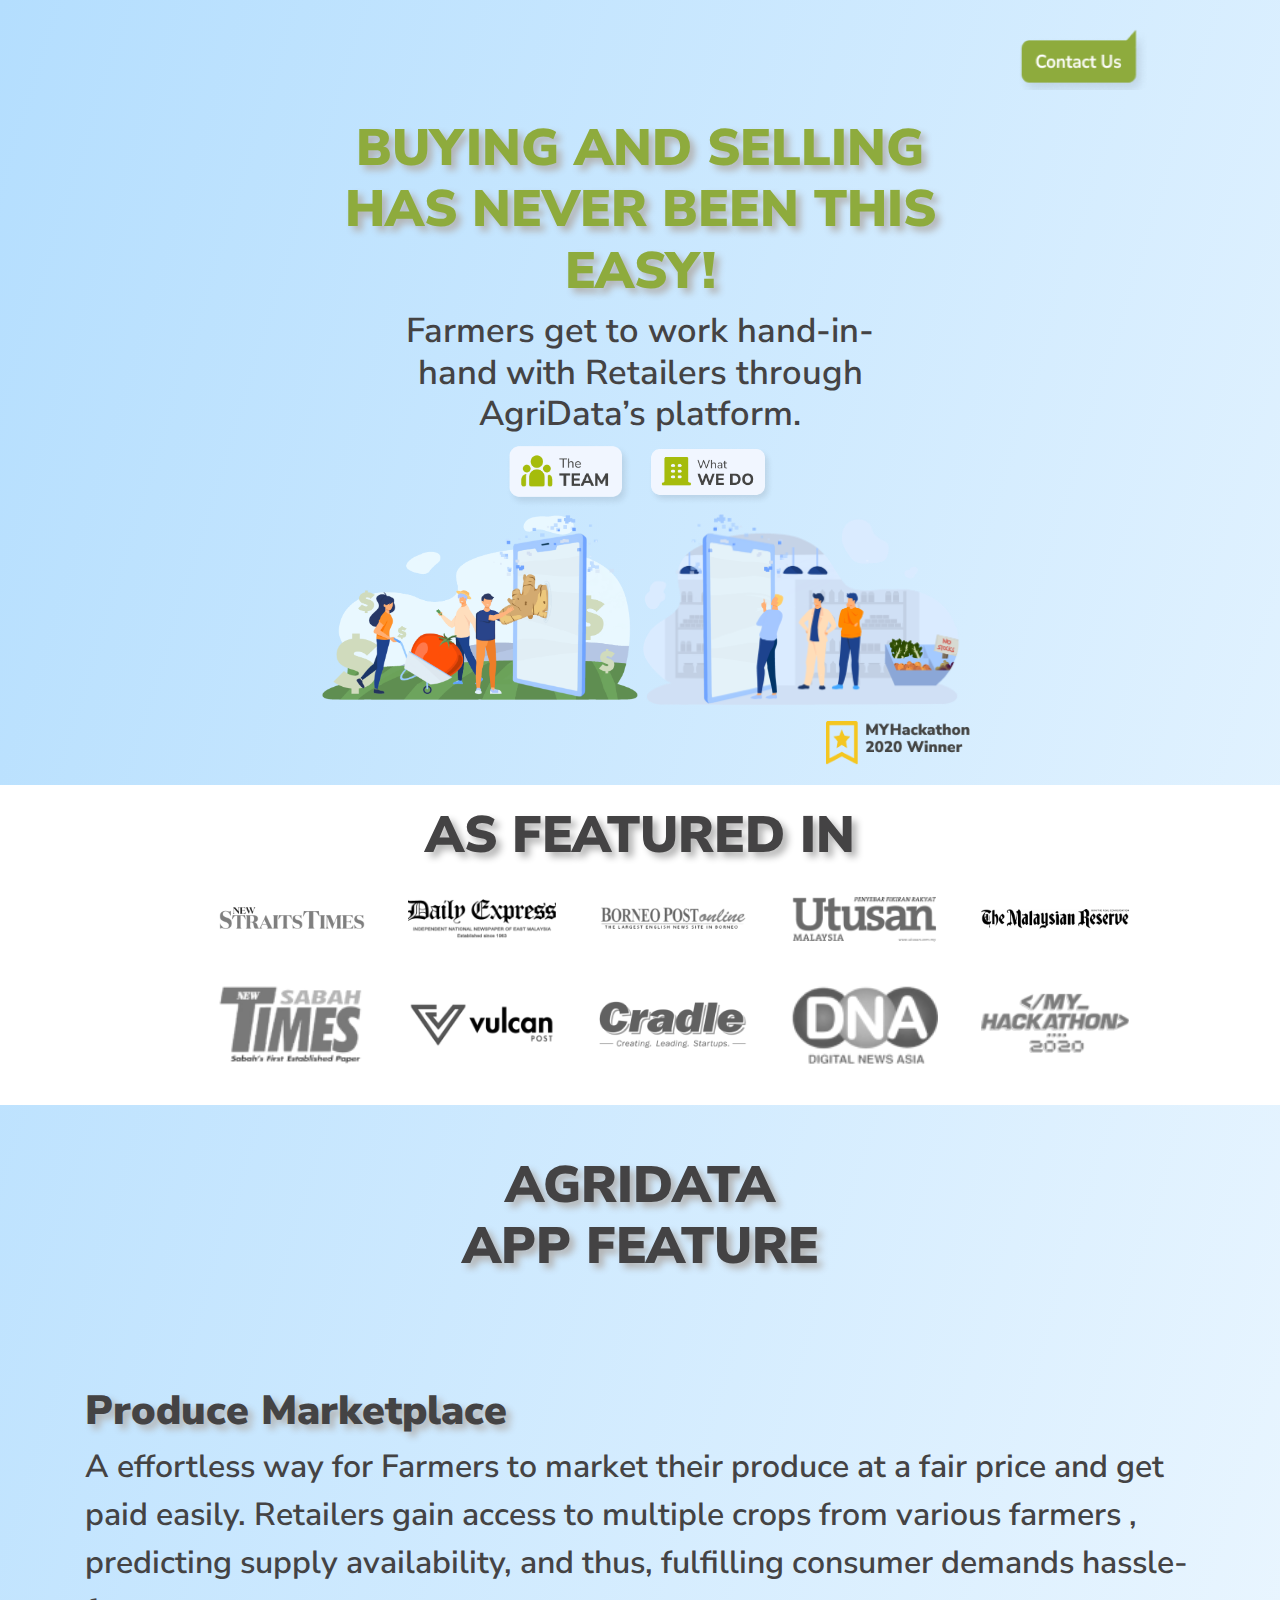
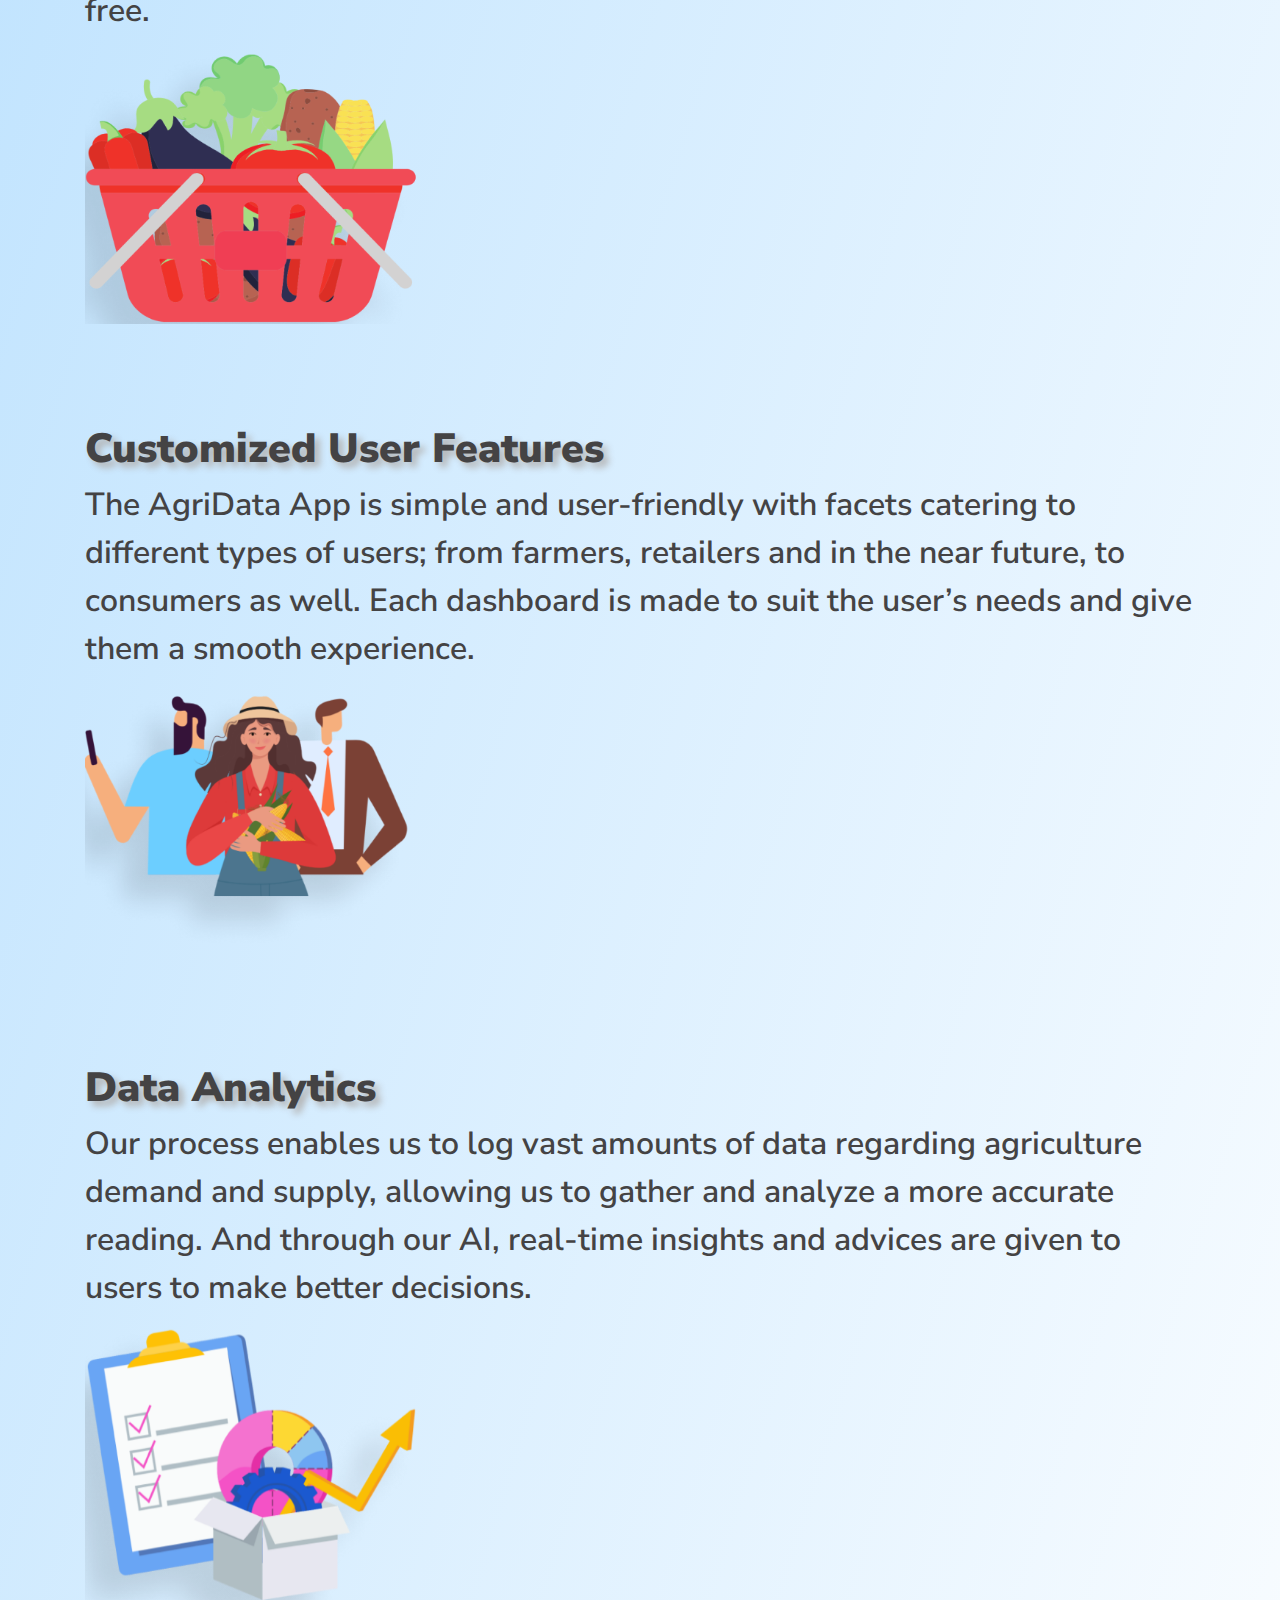
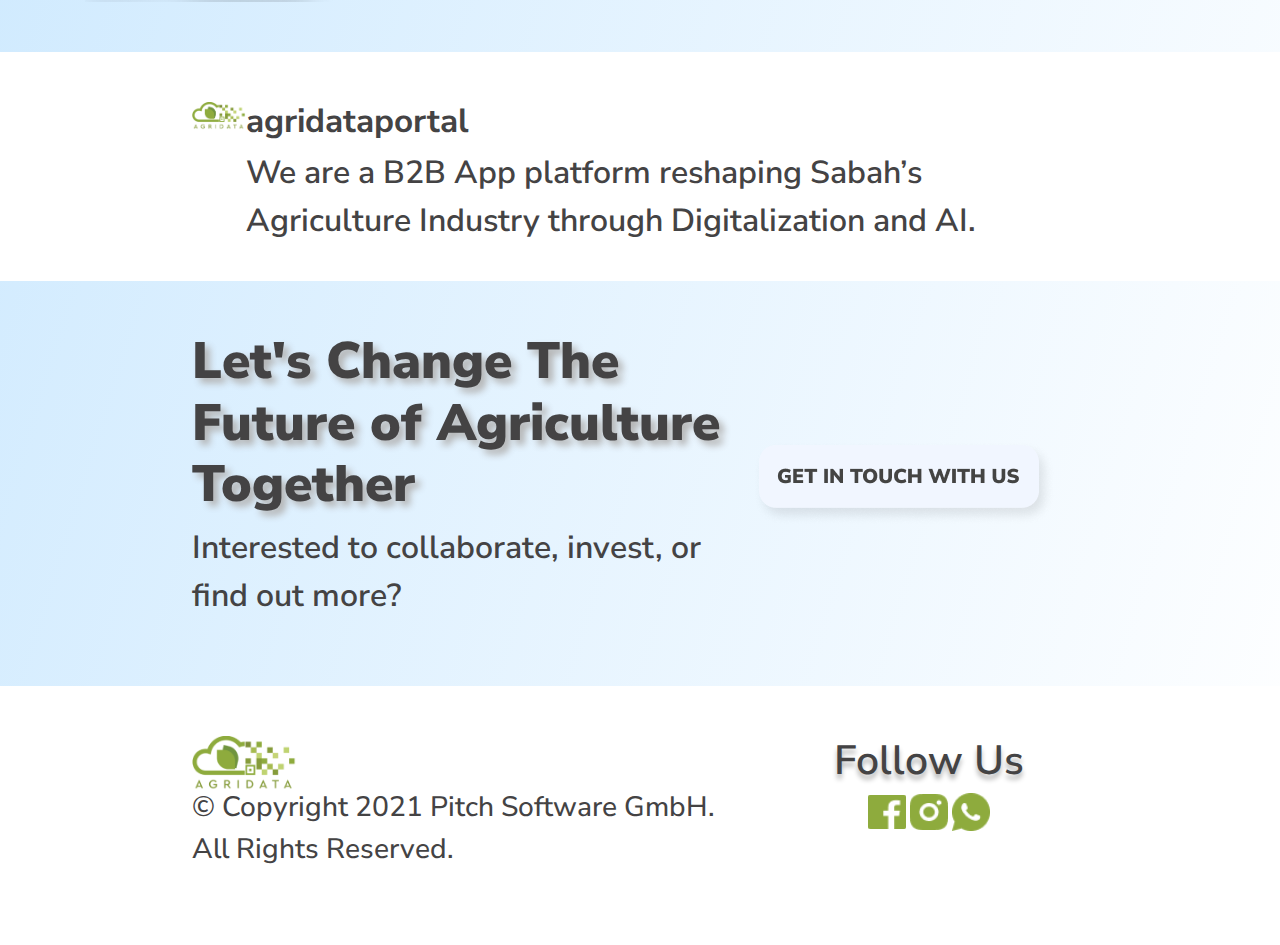
==== index.html @ 9f0a5d8b "IG left" ====
<!DOCTYPE html>
<html lang="en">
  <head>
    <meta charset="UTF-8" />
    <meta http-equiv="X-UA-Compatible" content="IE=edge" />
    <meta name="viewport" content="width=device-width, initial-scale=1.0" />
    <title>AgriData Home Page</title>
    <link rel="preconnect" href="https://fonts.gstatic.com" />
    <link
      href="https://fonts.googleapis.com/css2?family=Nunito+Sans:ital,wght@0,200;0,300;0,400;0,600;0,700;0,800;0,900;1,200;1,300;1,400;1,600;1,700;1,800;1,900&display=swap"
      rel="stylesheet"
    />
    <link
      rel="stylesheet"
      href="https://maxcdn.bootstrapcdn.com/bootstrap/4.0.0/css/bootstrap.min.css"
      integrity="sha384-Gn5384xqQ1aoWXA+058RXPxPg6fy4IWvTNh0E263XmFcJlSAwiGgFAW/dAiS6JXm"
      crossorigin="anonymous"
    />
    <link rel="stylesheet" href="css/index.css" />
  </head>
  <body>
    <div class="header">
      <button
        type="button"
        class="btn btn-info btn-lg"
        data-toggle="modal"
        data-target="#my"
        class="col-2"
      >
        <a href="index.html"
          ><img src="img/header/Agridata Logo 1.png" alt=""
        /></a>
      </button>
      <div class="modal fade" id="my" role="dialog">
        <div class="modal-dialog">
          <!-- Modal content-->
          <div class="modal-content">
            <div class="modal-header">
              <button type="button" class="close" data-dismiss="modal">
                &times;
              </button>
            </div>
            <div
              style="
                background-color: white;
                width: 130%;
                left: -15%;
                border-radius: 20px;
                box-shadow: 2px 2px 4px #b3b3b3;
              "
              class="modal-body"
            >
              <div style="text-align: left">
                <h2 style="color: #8eab3d">HELLO THERE!</h2>
                <p>We care about MAKING AN IMPACT and we care about YOU!</p>
              </div>
              <div style="text-align: left; flex-direction: row; display: flex">
                <div style="width: 50%; padding: 1%">
                  <h3 style="color: #8eab3d">Join for Internship</h3>
                  <p>
                    Send us your CV and we’ll let you know how you can
                    contribute to AgriData making the change
                  </p>
                  <p>people@agridataportal .com</p>
                </div>
                <div style="width: 50%; padding: 1%">
                  <h3 style="color: #8eab3d">Any inquiries?</h3>
                  <p>
                    For any questions, feedbacks or anything you want to tell
                    us, don’t hesitate to contact us here!
                  </p>
                  <div style="width: 20%">
                    <p>contactus@agridataportal .com</p>
                  </div>
                </div>
              </div>
              <div
                style="
                  display: flex;
                  flex-direction: row;
                  justify-content: space-between;
                "
                class="container .imgr"
              >
                <a href=""><img src="img/Group 113.png" alt="" /></a>
                <a href=""><img src="img/Group 111.png" alt="" /></a>
                <a href=""><img src="img/Group 109.png" alt="" /></a>
              </div>
            </div>
            <div class="modal-footer">
              <button
                type="button"
                class="btn btn-default"
                data-dismiss="modal"
              >
                Close
              </button>
            </div>
          </div>
        </div>
      </div>
      <button
        type="button"
        class="btn btn-info btn-lg"
        data-toggle="modal"
        data-target="#my"
        class="col-2"
      >
        <img src="img/Header/Group 10.png" alt="" />
      </button>
    </div>
    <h1 style="width: 50%; margin-left: 25%">
      BUYING AND SELLING HAS NEVER BEEN THIS EASY!
    </h1>
    <h3 style="width: 40%; margin-left: 30%">
      Farmers get to work hand-in-hand with Retailers through AgriData’s
      platform.
    </h3>
    <div class="tewo-buttons">
      <a href="team.html"><img src="img/Home/Group 8.png" alt="" /></a>
      <a href="work.html"><img src="img/Home/What we do.png" alt="" /></a>
    </div>
    <div class="tewo-images">
      <img src="img/Home/IMG_0173 1.png" alt="" />
      <img src="img/Home/IMG_0175 1.png" alt="" />
    </div>
    <img
      style="margin: 1% 20% 0 0; z-index: 1"
      class="col-2 align-self-end"
      src="img/Home/Group 3.png"
      alt=""
    />
    <div class="asfeatured">
      <h1>AS FEATURED IN</h1>
      <div class="container">
        <div class="row col-12 img" style="display: block">
          <img src="img/As Featured (news)/5 3.png" alt="" />
          <img
            src="img/As Featured (news)/daily-express-new_transparent 1.png"
            alt=""
          />
          <img src="img/As Featured (news)/4 4.png" alt="" />
          <img src="img/As Featured (news)/7 2.png" alt="" />
          <img src="img/As Featured (news)/tmr_transparent 2.png" alt="" />
          <img src="img/As Featured (news)/3 5.png" alt="" />
          <img src="img/As Featured (news)/6 2.png" alt="" />
          <img src="img/As Featured (news)/1 3.png" alt="" />
          <img src="img/As Featured (news)/2 5.png" alt="" />
          <img
            src="img/As Featured (news)/MyHackathon_transparent 1.png"
            alt=""
          />
        </div>
      </div>
    </div>
    <h1 class="appfeat">AGRIDATA APP FEATURE</h1>
    <div class="smallunderline"></div>
    <div class="container produce">
      <div class="marketplace margin">
        <h2>Produce Marketplace</h2>
        <p>
          A effortless way for Farmers to market their produce at a fair price
          and get paid easily. Retailers gain access to multiple crops from
          various farmers , predicting supply availability, and thus, fulfilling
          consumer demands hassle-free.
        </p>
      </div>
      <img src="img/App Feature/Basket image.png" alt="" />
    </div>
    <div class="container produces toppad">
      <div class="marketplace margin">
        <h2>Customized User Features</h2>
        <p>
          The AgriData App is simple and user-friendly with facets catering to
          different types of users; from farmers, retailers and in the near
          future, to consumers as well. Each dashboard is made to suit the
          user’s needs and give them a smooth experience.
        </p>
      </div>
      <img style="" src="img/App Feature/2 2.png" alt="" />
    </div>
    <div class="container produce toppad">
      <div class="marketplace margin">
        <h2>Data Analytics</h2>
        <p>
          Our process enables us to log vast amounts of data regarding
          agriculture demand and supply, allowing us to gather and analyze a
          more accurate reading. And through our AI, real-time insights and
          advices are given to users to make better decisions.
        </p>
      </div>
      <img style="" src="img/App Feature/3 2.png" alt="" />
    </div>
    <div class="insta">
      <div class="instahead">
        <img src="img/Header/Agridata Logo 1.png" alt="" />
        <div>
          <h4><strong>agridataportal</strong></h4>
          <p>
            We are a B2B App platform reshaping Sabah’s Agriculture Industry
            through Digitalization and AI.
          </p>
        </div>
      </div>
      <!-- INSTA EMBED TINGZZZZ -->
      <!-- INSTA EMBED TINGZZZZ -->
      <!-- INSTA EMBED TINGZZZZ -->
      <!-- INSTA EMBED TINGZZZZ -->
      <!-- INSTA EMBED TINGZZZZ -->
      <!-- INSTA EMBED TINGZZZZ -->
      <!-- INSTA EMBED TINGZZZZ -->
      <!-- INSTA EMBED TINGZZZZ -->
      <!-- INSTA EMBED TINGZZZZ -->
      <!-- INSTA EMBED TINGZZZZ -->
      <!-- INSTA EMBED TINGZZZZ -->
    </div>
    <div class="changefuture">
      <div style="width: 50%">
        <h1>Let's Change The Future of Agriculture Together</h1>
        <p>Interested to collaborate, invest, or find out more?</p>
      </div>
      <button  type="button"
      class="btn btn-info btn-lg"
      data-toggle="modal"
      data-target="#my"
      class="col-2"><img class="img" src="img/Home/Group 14.png" alt="" />
    </div></button>
    <div class="footer">
      <div style="text-align: left">
        <img src="img/Header/Agridata Logo 1.png" alt="" />
        <h6>© Copyright 2021 Pitch Software GmbH.</h6>
        <h6>All Rights Reserved.</h6>
      </div>
      <div>
        <h5>Follow Us</h5>
        <img src="img/footer/facebook_vector.png" alt="" />

        <img src="img/footer/instagram_vector.png" alt="" />

        <img src="img/footer/whatsapp_vector.png" alt="" />
      </div>
    </div>
    <script
      src="https://code.jquery.com/jquery-3.2.1.slim.min.js"
      integrity="sha384-KJ3o2DKtIkvYIK3UENzmM7KCkRr/rE9/Qpg6aAZGJwFDMVNA/GpGFF93hXpG5KkN"
      crossorigin="anonymous"
    ></script>
    <script
      src="https://cdnjs.cloudflare.com/ajax/libs/popper.js/1.12.9/umd/popper.min.js"
      integrity="sha384-ApNbgh9B+Y1QKtv3Rn7W3mgPxhU9K/ScQsAP7hUibX39j7fakFPskvXusvfa0b4Q"
      crossorigin="anonymous"
    ></script>
    <script
      src="https://maxcdn.bootstrapcdn.com/bootstrap/4.0.0/js/bootstrap.min.js"
      integrity="sha384-JZR6Spejh4U02d8jOt6vLEHfe/JQGiRRSQQxSfFWpi1MquVdAyjUar5+76PVCmYl"
      crossorigin="anonymous"
    ></script>
  </body>
</html>
---- css/index.css ----
body {
  font-family: "Nunito Sans";
  color: #444344;
  background-image: linear-gradient(to bottom right, #b4defe, white);
  display: flex;
  text-align: center;
  flex-direction: column;
}
.header {
  justify-content: space-between;
  display: flex;
  padding-left: 10%;
  padding-right: 10%;
  margin-top: 20px;
  margin-bottom: 20px;
}
.header button {
  border: transparent;
  background: transparent;
}
.header img {
  height: auto;
}
h1 {
  font-size: 2.8vw;
  font-weight: 900;
  color: #8eab3d;
  text-shadow: 5px 5px 7px #b3b3b3;
}
h2 {
  font-weight: 900;
  text-shadow: 5px 5px 7px #b3b3b3;
  font-size: 2vw;
}
h3 {
  font-size: 1.5vw;
  font-weight: 600;
  color: #444344;
}
h4 {
  font-size: 1.4vw;
}
h5 {
  font-size: 2vw;
  font-weight: 600;
}
h6 {
  font-size: 1vw;
}
p {
  font-size: 1.3vw;
  font-weight: 600;
}
a {
  font-size: 25px;
  font-weight: 800;

  text-decoration: underline;
  text-underline-offset: 5px;
  color: #444344;
  padding-left: 5px;
  padding-right: 5px;
  text-shadow: 2px 2px 2px #b3b3b3;
}
a:hover {
  color: #444344;
}
@media (max-width: 1800px) {
  .header .btn {
    width: 15%;
  }
}
@media (max-width: 1800px) {
  .header .tewohead {
    transform: translateY(25%);
  }
}
@media (max-width: 1800px) {
  h1 {
    font-size: 4vw;
  }
  h2 {
    font-size: 3.2vw;
  }
  h3 {
    font-size: 2.7vw;
  }
  h4 {
    font-size: 2.6vw;
  }
  h5 {
    font-size: 3.2vw;
  }
  h6 {
    font-size: 2.2vw;
  }
  p {
    font-size: 2.5vw;
  }
}
@media (max-width: 998px) {
  .header {
    padding-right: 15%;
  }
  .header img {
    width: 150%;
  }
}
@media (max-width: 780px) {
  .header {
    padding-right: 20%;
  }
  .header img {
    width: 150%;
  }
}
@media (max-width: 600px) {
  .header {
    padding-right: 15%;
  }
  .header img {
    width: 170%;
  }
}
@media (max-width: 500px) {
  .header {
    padding-right: 15%;
  }
  .header img {
    width: 230%;
  }
}
@media (max-width: 400px) {
  .header {
    padding-right: 15%;
  }
  .header img {
    width: 270%;
  }
}
.tewo-buttons img {
  width: 10%;
}
@media (max-width: 900px) {
  .tewo-buttons img {
    width: 15%;
  }
}
@media (max-width: 600px) {
  .tewo-buttons img {
    width: 18%;
  }
}

@media (max-width: 400px) {
  .tewo-buttons img {
    width: 20%;
  }
}
.tewo-images img {
  width: 25%;
  height: auto;
}
.asfeatured {
  background: white;
  margin-top: 20px;
  padding-top: 20px;
  padding-bottom: 20px;
}
.asfeatured h1 {
  color: #444344;
}
.asfeatured .img {
  width: 100%;
  padding-left: 10%;
}
.asfeatured .img img {
  margin: 2%;
  width: 15%;
}
.appfeat {
  color: #444344;
  padding-top: 50px;
  margin-left: 35%;
  width: 30%;
}
.produce {
  display: flex;
  padding-top: 20px;
}
.produces {
  display: flex;
  flex-direction: row-reverse;
  padding-top: 20px;
}
.produces img {
  width: 30%;
}
.toppad img {
  margin-top: 60px;
}
.marketplace {
  display: flex;
  flex-direction: column;
  text-align: left;
  width: 70%;
}
.produce img {
  width: 30%;
}
@media (max-width: 1800px) {
  .marketplace {
    display: flex;
    flex-direction: column;
    text-align: left;
    width: 100%;
  }
  .produce {
    display: flex;
    flex-direction: column;
  }
  .produces {
    display: flex;
    flex-direction: column;
    padding-top: 20px;
  }
  .produces img {
    width: 30%;
  }
  .produce img {
    width: 30%;
  }
  .toppad img {
    margin-top: 0px;
  }
}
.margin {
  padding-top: 80px;
}
@media (max-width: 600px) {
  .margin {
    padding-top: 40px;
  }
}
.instahead {
  margin-top: 50px;
  padding-top: 50px;
  padding-bottom: 20px;
  padding-left: 15%;
  background: white;
  text-align: left;
  display: flex;
}
.instahead p {
  width: 75%;
}
.instahead img {
  width: 5%;
  height: 4%;
}
.changefuture {
  display: flex;
  text-align: left;
  align-items: center;
  padding-left: 15%;
  padding-top: 50px;
}

.changefuture h1 {
  color: #444344;
}
.changefuture img {
  width: 30%;
  height: 20%;
}
.footer {
  margin-top: 50px;
  padding-top: 50px;
  padding-bottom: 70px;
  background: white;
  display: flex;
  justify-content: space-between;
  padding-left: 15%;
  padding-right: 20%;
}
.footer h5 {
  color: #444344;
  text-shadow: 0px 5px 5px #b3b3b3;
}
.footer img {
  width: 20%;
}
.modal-content {
  background: #b4defe;
  width: 150%;
  left: -25%;
}
@media (max-width: 800px) {
  .modal-content {
    width: 100%;

    left: 4%;
  }
  .modal-content img {
    width: 70%;
  }
}
@media (max-width: 600px) {
  .carousel-cell {
    width: 40%;
  }
  .carousel-cell img {
    width: 100%;
  }
  .modal-content {
    width: 80%;

    left: 10%;
  }
  .modal-content img {
    width: 50%;
  }
}
.changefuture button {
  background-color: transparent;
  border: transparent;
}
.changefuture img {
  width: 100%;
}
@media (max-width: 800px) {
  .changefuture img {
    width: 60%;
  }
}
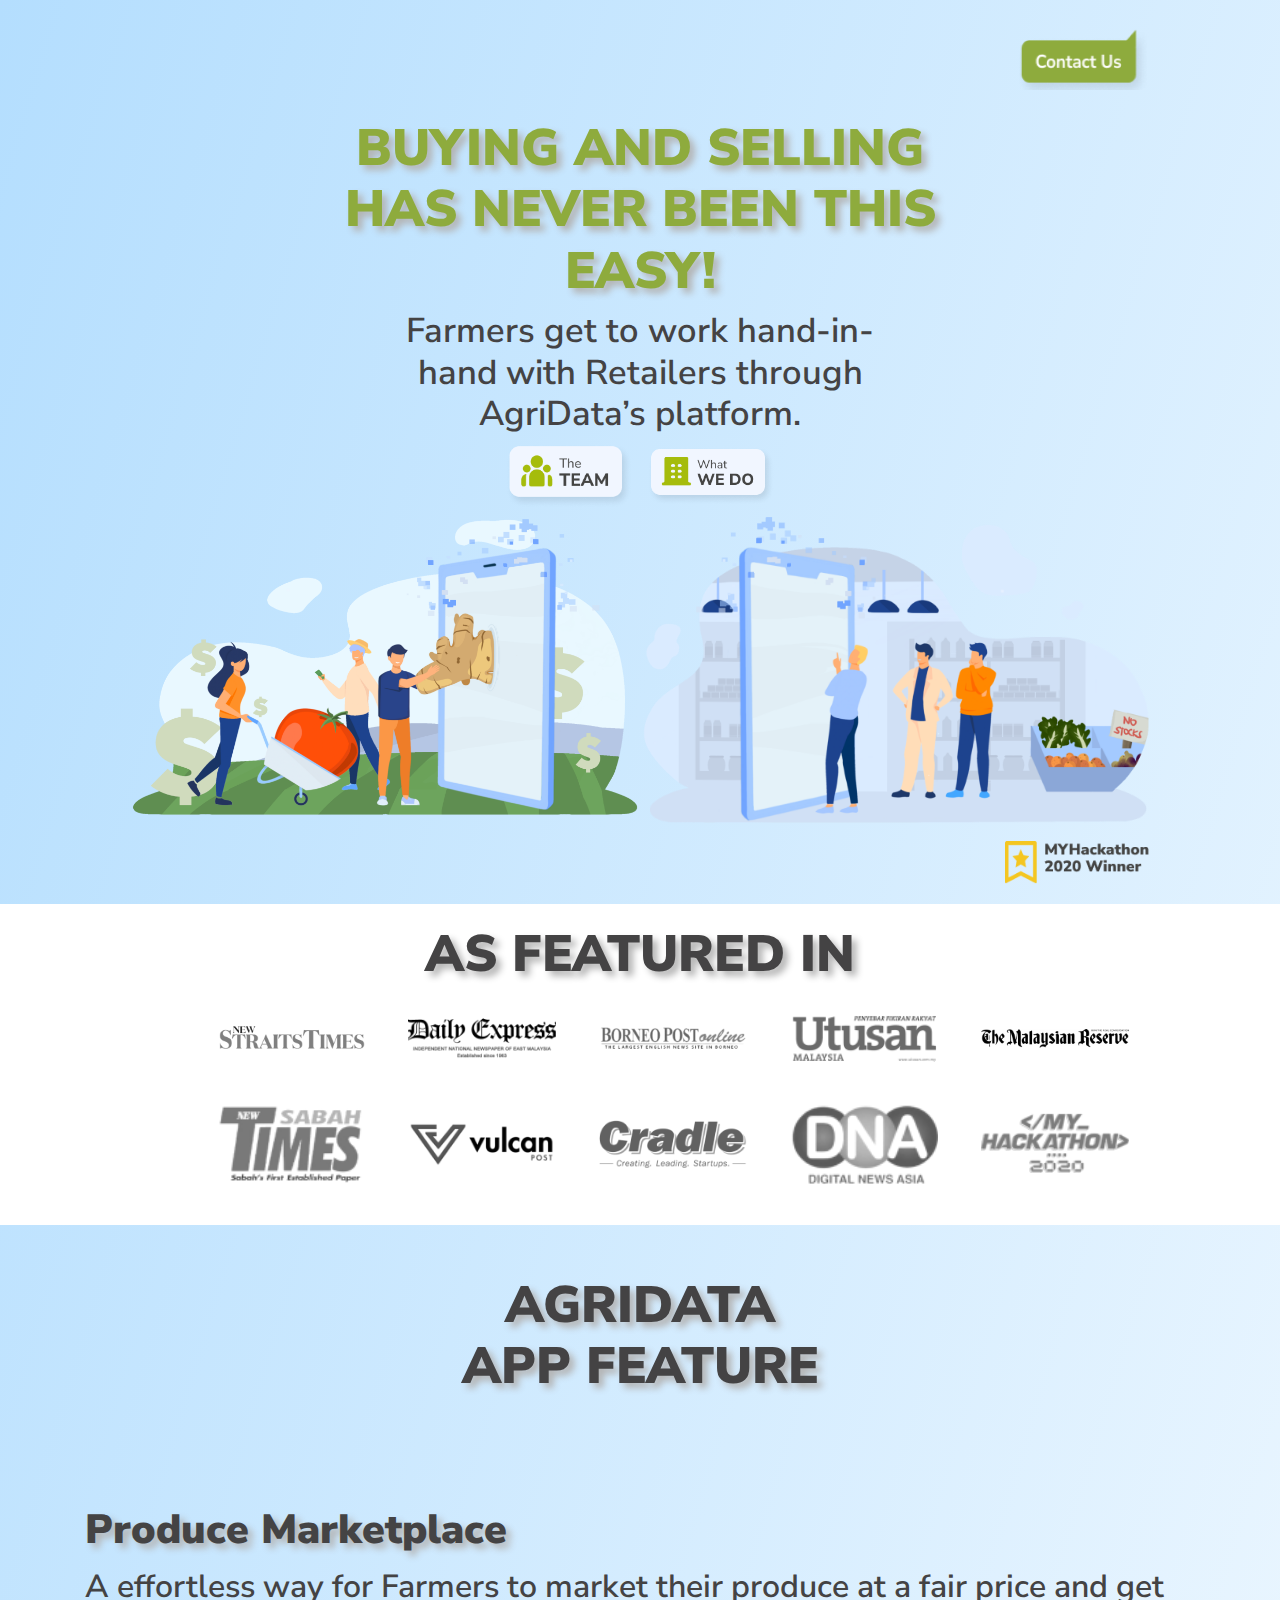
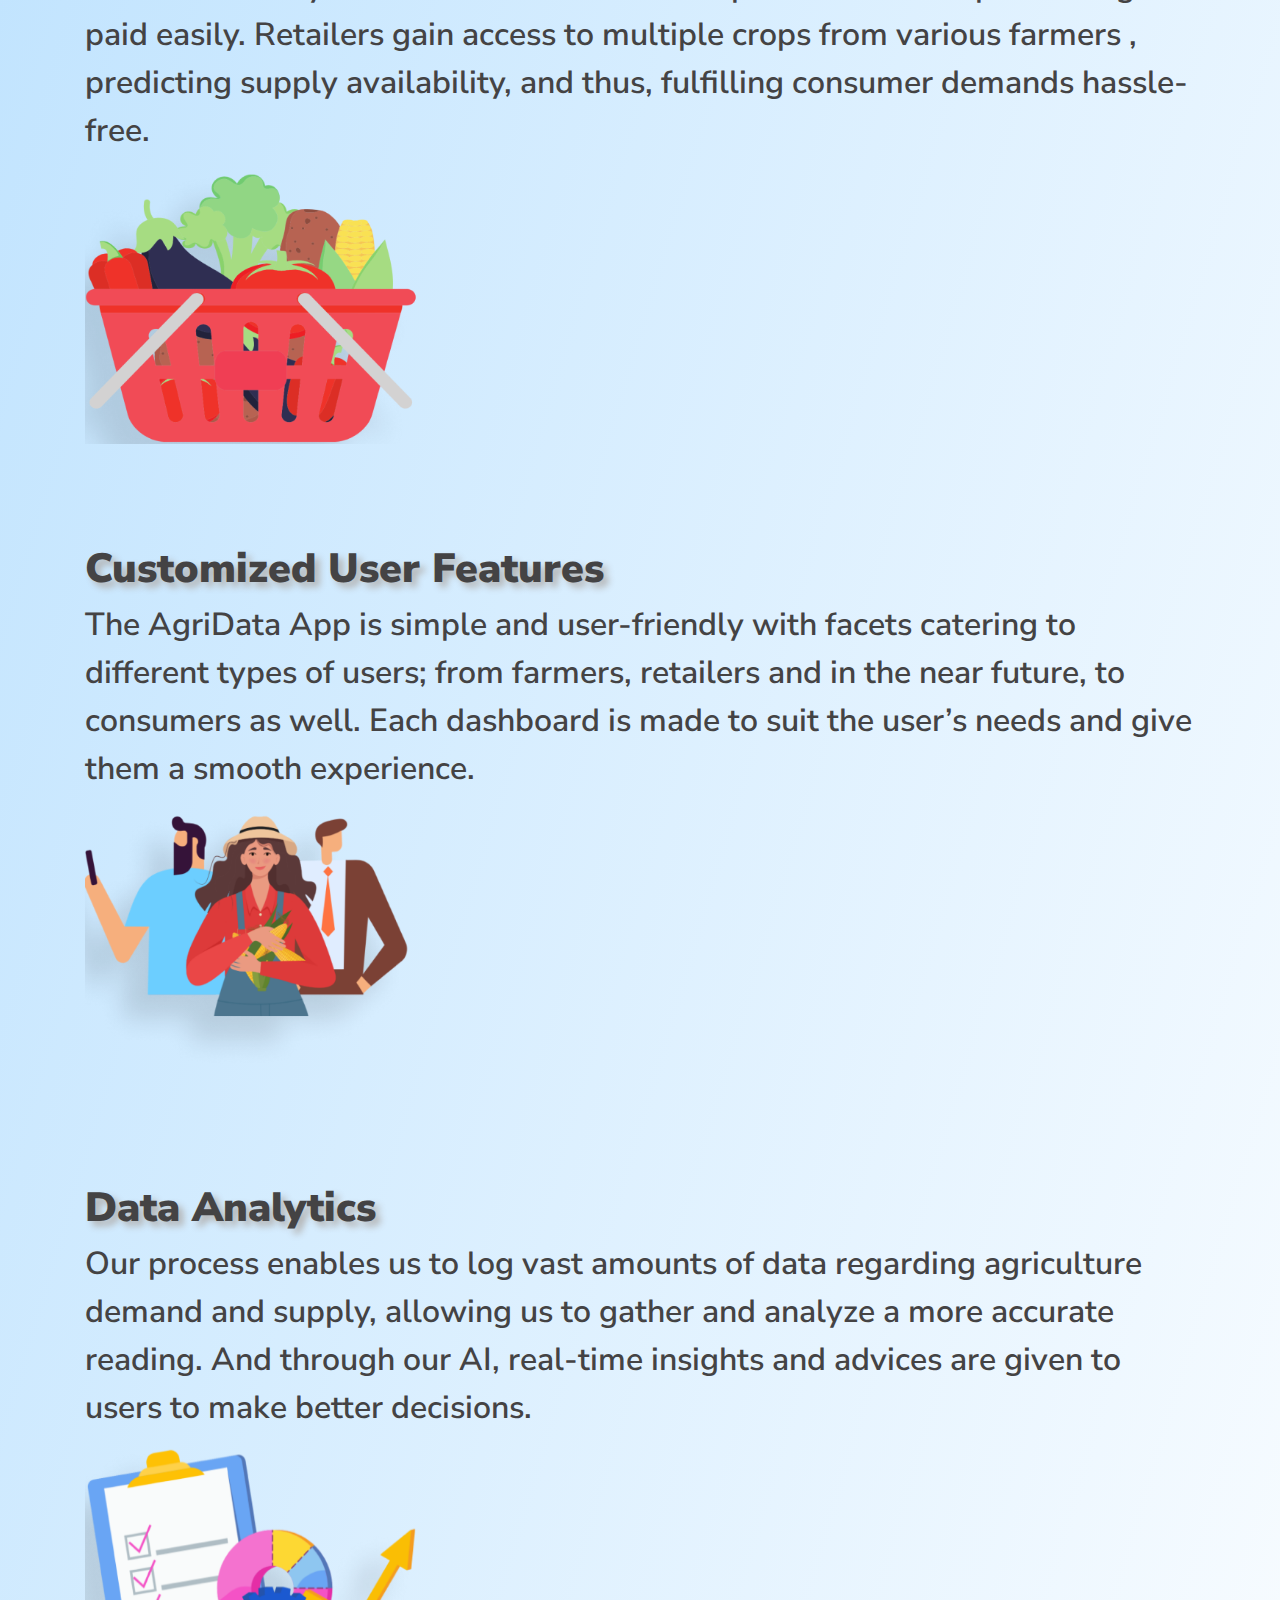
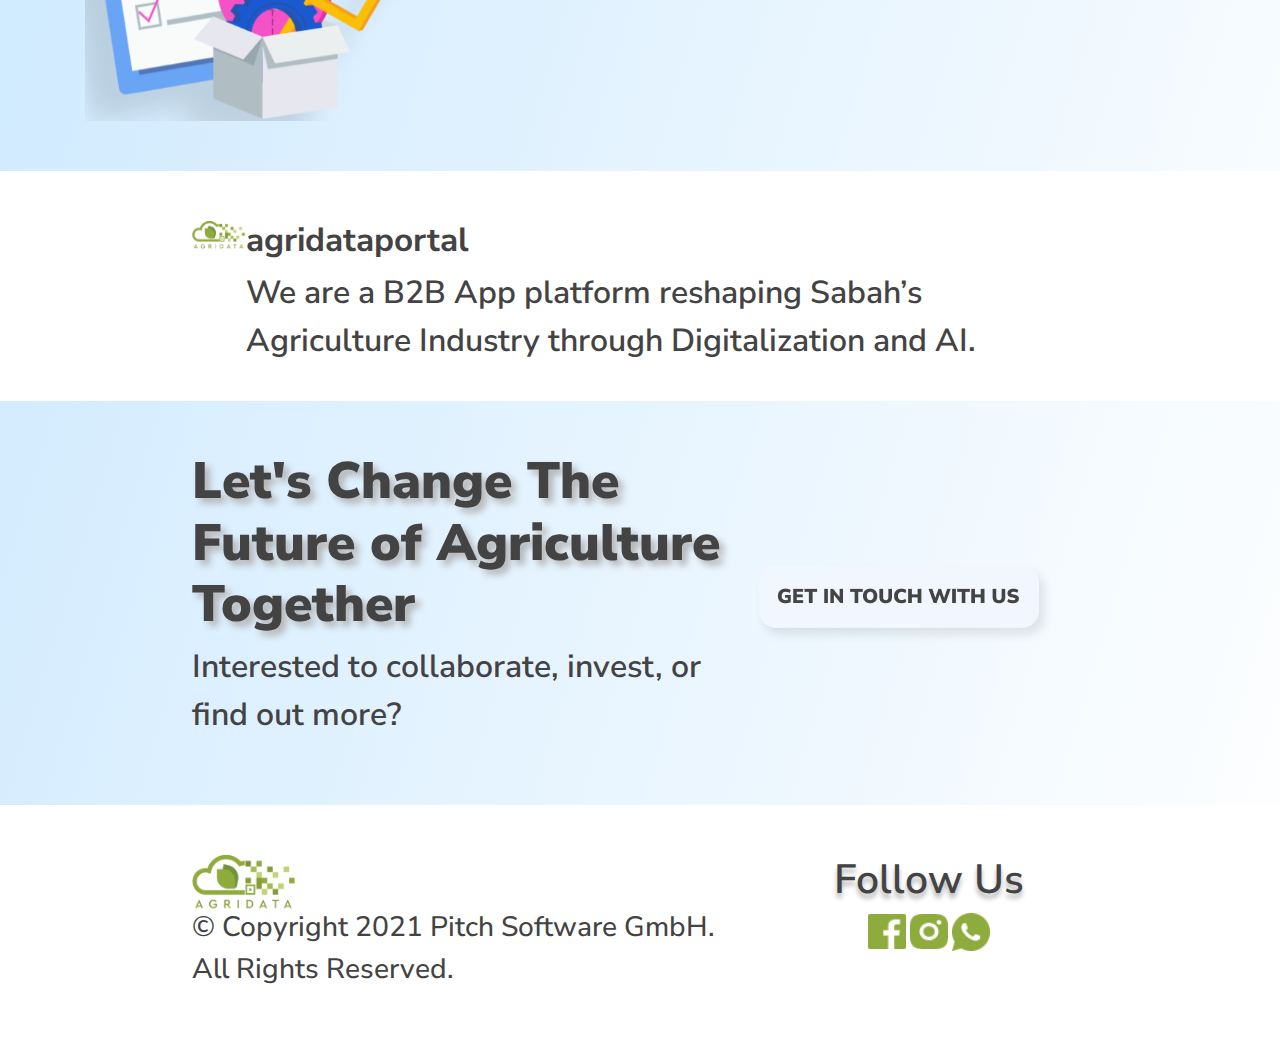
==== commit e003b797: "fixed contact us modal and solutions overlay" ====
--- a/index.html
+++ b/index.html
@@ -31,74 +31,7 @@
           ><img src="img/header/Agridata Logo 1.png" alt=""
         /></a>
       </button>
-      <div class="modal fade" id="my" role="dialog">
-        <div class="modal-dialog">
-          <!-- Modal content-->
-          <div class="modal-content">
-            <div class="modal-header">
-              <button type="button" class="close" data-dismiss="modal">
-                &times;
-              </button>
-            </div>
-            <div
-              style="
-                background-color: white;
-                width: 130%;
-                left: -15%;
-                border-radius: 20px;
-                box-shadow: 2px 2px 4px #b3b3b3;
-              "
-              class="modal-body"
-            >
-              <div style="text-align: left">
-                <h2 style="color: #8eab3d">HELLO THERE!</h2>
-                <p>We care about MAKING AN IMPACT and we care about YOU!</p>
-              </div>
-              <div style="text-align: left; flex-direction: row; display: flex">
-                <div style="width: 50%; padding: 1%">
-                  <h3 style="color: #8eab3d">Join for Internship</h3>
-                  <p>
-                    Send us your CV and we’ll let you know how you can
-                    contribute to AgriData making the change
-                  </p>
-                  <p>people@agridataportal .com</p>
-                </div>
-                <div style="width: 50%; padding: 1%">
-                  <h3 style="color: #8eab3d">Any inquiries?</h3>
-                  <p>
-                    For any questions, feedbacks or anything you want to tell
-                    us, don’t hesitate to contact us here!
-                  </p>
-                  <div style="width: 20%">
-                    <p>contactus@agridataportal .com</p>
-                  </div>
-                </div>
-              </div>
-              <div
-                style="
-                  display: flex;
-                  flex-direction: row;
-                  justify-content: space-between;
-                "
-                class="container .imgr"
-              >
-                <a href=""><img src="img/Group 113.png" alt="" /></a>
-                <a href=""><img src="img/Group 111.png" alt="" /></a>
-                <a href=""><img src="img/Group 109.png" alt="" /></a>
-              </div>
-            </div>
-            <div class="modal-footer">
-              <button
-                type="button"
-                class="btn btn-default"
-                data-dismiss="modal"
-              >
-                Close
-              </button>
-            </div>
-          </div>
-        </div>
-      </div>
+      
       <button
         type="button"
         class="btn btn-info btn-lg"
@@ -108,6 +41,76 @@
       >
         <img src="img/Header/Group 10.png" alt="" />
       </button>
+    </div>
+    <div class="modal fade" id="my" role="dialog">
+      <div class="modal-dialog">
+        <!-- Modal content-->
+        <div class="modal-content">
+          <div class="modal-header">
+            <button
+              style="
+                background-color: #8eab3d;
+                border-radius: 100px;
+                transform: translateY(115%);
+                z-index: 1;
+              "
+              type="button"
+              class="close"
+              data-dismiss="modal"
+            >
+              &times;
+            </button>
+          </div>
+          <div
+            style="
+              background-color: white;
+              width: 130%;
+              left: -15%;
+              border-radius: 20px;
+              box-shadow: 2px 2px 4px #b3b3b3;
+            "
+            class="modal-body"
+          >
+            <div style="text-align: left">
+              <h2 style="color: #8eab3d">HELLO THERE!</h2>
+              <p>We care about MAKING AN IMPACT and we care about YOU!</p>
+            </div>
+            <div style="text-align: left; flex-direction: row; display: flex">
+              <div style="width: 50%; padding: 1%">
+                <h3 style="color: #">Join for Internship</h3>
+                <p>
+                  Send us your CV and we’ll let you know how you can contribute
+                  to AgriData making the change
+                </p>
+                <p>people@agridataportal .com</p>
+              </div>
+              <div style="width: 50%; padding: 1%">
+                <h3 style="color: #">Any inquiries?</h3>
+                <p>
+                  For any questions, feedbacks or anything you want to tell us,
+                  don’t hesitate to contact us here!
+                </p>
+                <div style="width: 20%">
+                  <p>contactus@agridataportal .com</p>
+                </div>
+              </div>
+            </div>
+            <div
+              style="
+                display: flex;
+                flex-direction: row;
+                justify-content: space-between;
+              "
+              class="imgr"
+            >
+              <a href=""><img src="img/Group 113.png" alt="" /></a>
+              <a href=""><img src="img/Group 111.png" alt="" /></a>
+              <a href=""><img src="img/Group 109.png" alt="" /></a>
+            </div>
+          </div>
+          <div class="modal-footer"></div>
+        </div>
+      </div>
     </div>
     <h1 style="width: 50%; margin-left: 25%">
       BUYING AND SELLING HAS NEVER BEEN THIS EASY!
@@ -125,7 +128,7 @@
       <img src="img/Home/IMG_0175 1.png" alt="" />
     </div>
     <img
-      style="margin: 1% 20% 0 0; z-index: 1"
+      style="margin: 1% 6% 0 0; z-index: 1"
       class="col-2 align-self-end"
       src="img/Home/Group 3.png"
       alt=""
--- a/css/index.css
+++ b/css/index.css
@@ -100,7 +100,7 @@
 }
 @media (max-width: 998px) {
   .header {
-    padding-right: 15%;
+    padding-right: 13%;
   }
   .header img {
     width: 150%;
@@ -108,7 +108,7 @@
 }
 @media (max-width: 780px) {
   .header {
-    padding-right: 20%;
+    padding-right: 10%;
   }
   .header img {
     width: 150%;
@@ -116,7 +116,7 @@
 }
 @media (max-width: 600px) {
   .header {
-    padding-right: 15%;
+    padding-right: 10%;
   }
   .header img {
     width: 170%;
@@ -124,7 +124,7 @@
 }
 @media (max-width: 500px) {
   .header {
-    padding-right: 15%;
+    padding-right: 10%;
   }
   .header img {
     width: 230%;
@@ -132,7 +132,7 @@
 }
 @media (max-width: 400px) {
   .header {
-    padding-right: 15%;
+    padding-right: 10%;
   }
   .header img {
     width: 270%;
@@ -158,7 +158,7 @@
   }
 }
 .tewo-images img {
-  width: 25%;
+  width: 40%;
   height: auto;
 }
 .asfeatured {
@@ -291,9 +291,40 @@
   width: 20%;
 }
 .modal-content {
-  background: #b4defe;
+  border: transparent;
+  background: transparent;
   width: 150%;
   left: -25%;
+}
+.imgr {
+  background-image: linear-gradient(to top left, white, #b4defe);
+  margin: 0;
+  padding-top: 10px;
+  padding-bottom: 10px;
+  border-radius: 10px;
+  z-index: 1;
+  width: 103.5%;
+  transform: translateX(-1.75%);
+}
+.modal-body p {
+  font-size: 20px;
+  font-weight: 700;
+}
+.modal-body h3 {
+  color: #444344;
+  font-size: 25px;
+  font-weight: 900;
+}
+@media (max-width: 1000px) {
+  .modal-body p {
+    font-size: 2vw;
+    font-weight: 700;
+  }
+  .modal-body h3 {
+    color: #444344;
+    font-size: 2.2vw;
+    font-weight: 900;
+  }
 }
 @media (max-width: 800px) {
   .modal-content {
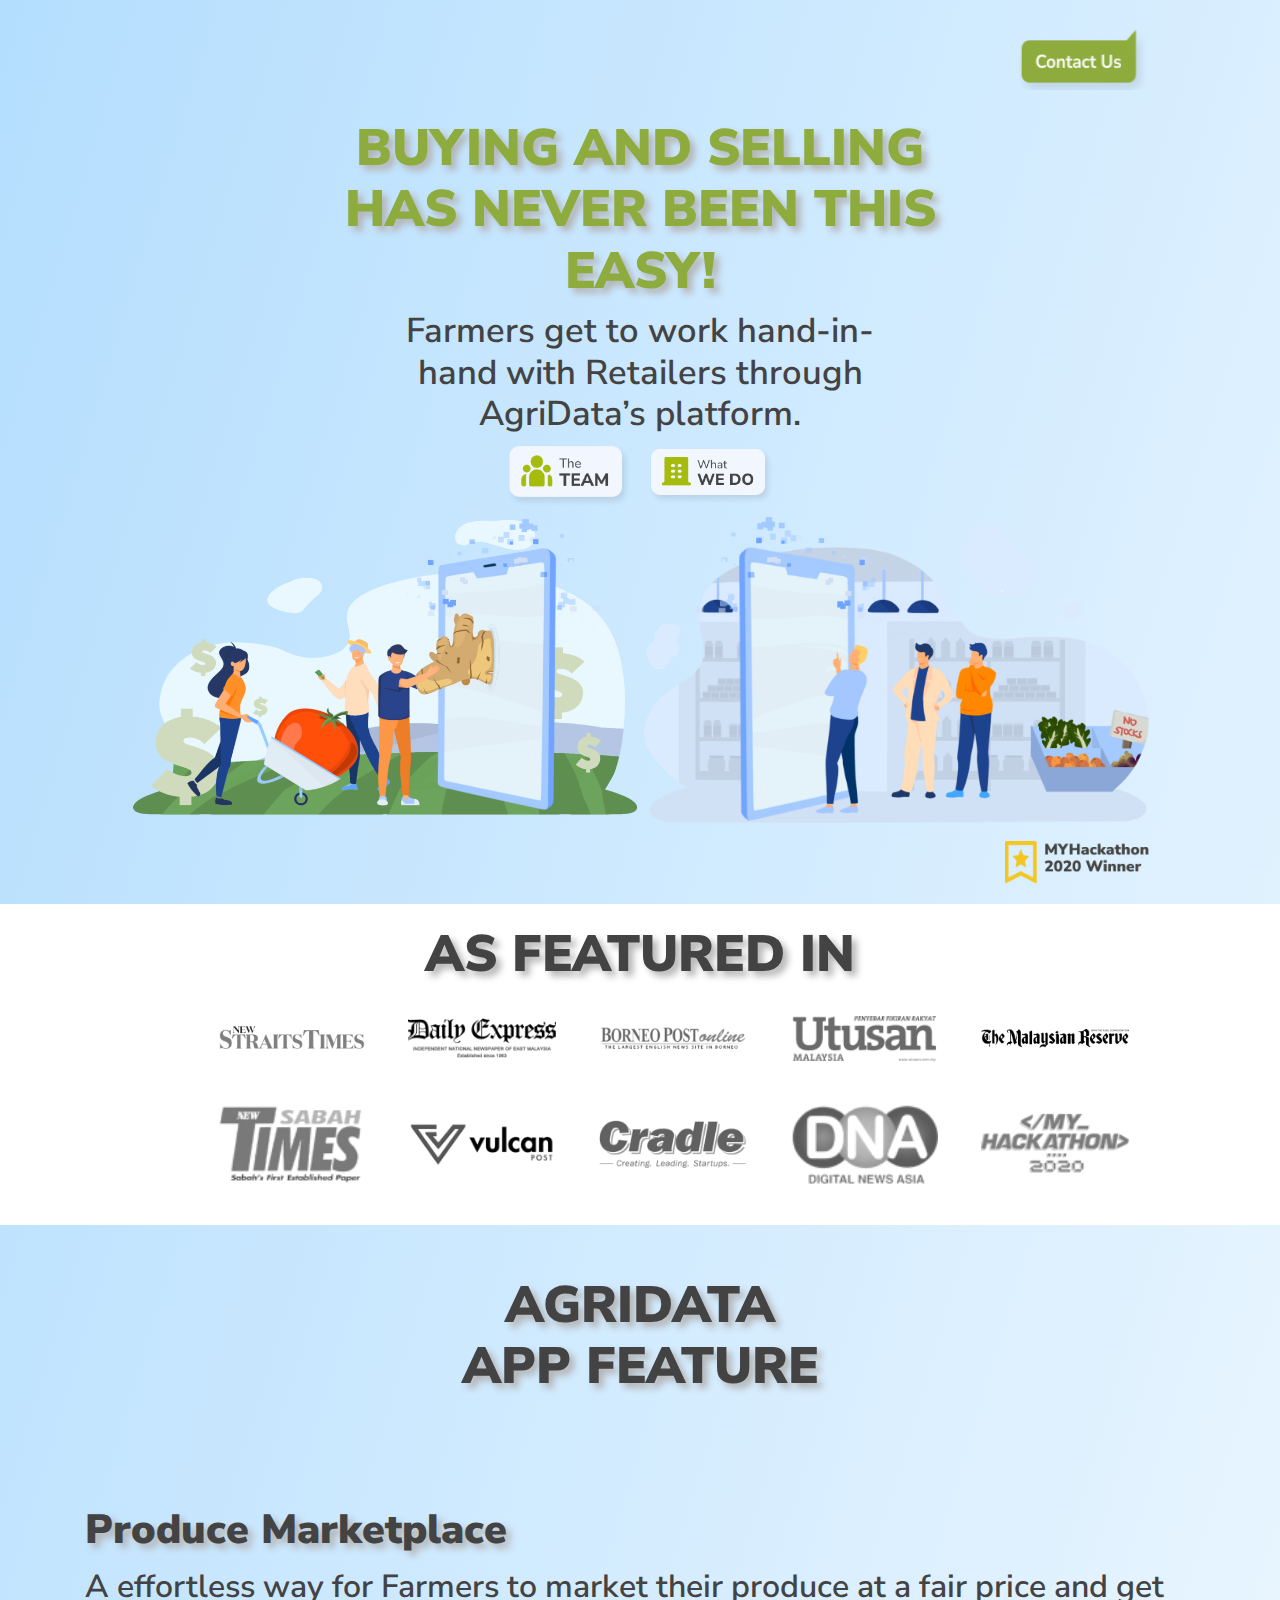
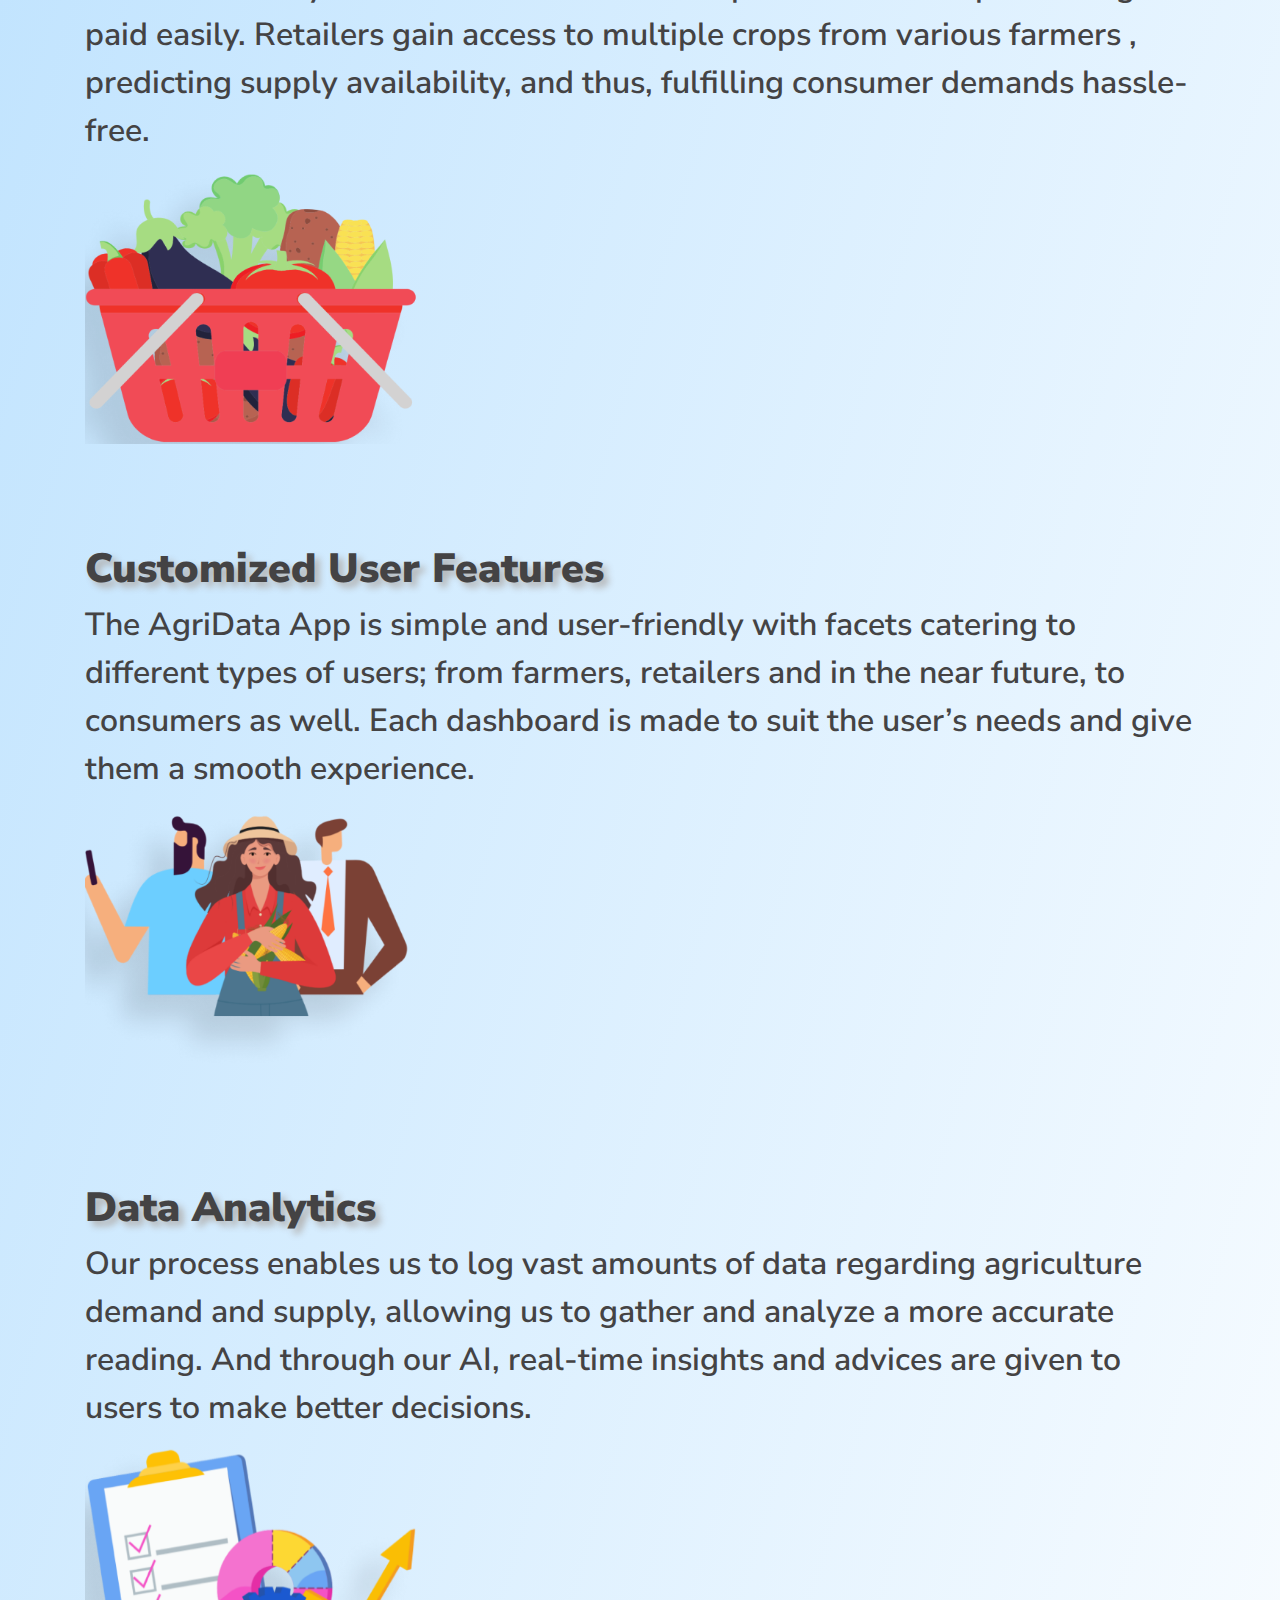
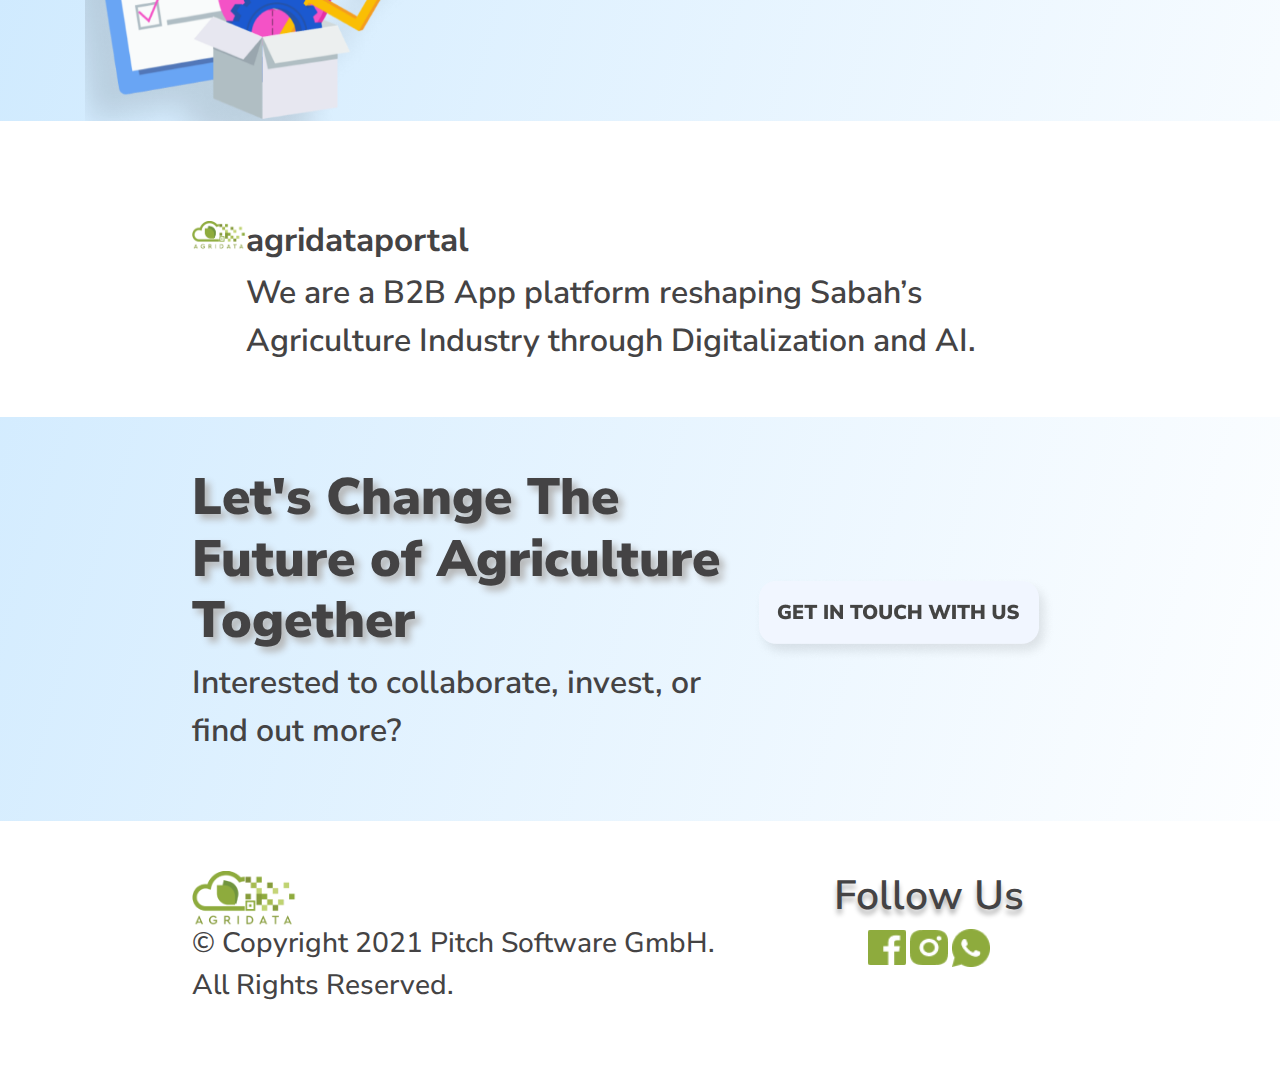
==== commit 0ff2b9f9: "IG works but account cant log in" ====
--- a/index.html
+++ b/index.html
@@ -1,262 +1,217 @@
 <!DOCTYPE html>
 <html lang="en">
-  <head>
-    <meta charset="UTF-8" />
-    <meta http-equiv="X-UA-Compatible" content="IE=edge" />
-    <meta name="viewport" content="width=device-width, initial-scale=1.0" />
-    <title>AgriData Home Page</title>
-    <link rel="preconnect" href="https://fonts.gstatic.com" />
-    <link
-      href="https://fonts.googleapis.com/css2?family=Nunito+Sans:ital,wght@0,200;0,300;0,400;0,600;0,700;0,800;0,900;1,200;1,300;1,400;1,600;1,700;1,800;1,900&display=swap"
-      rel="stylesheet"
-    />
-    <link
-      rel="stylesheet"
-      href="https://maxcdn.bootstrapcdn.com/bootstrap/4.0.0/css/bootstrap.min.css"
-      integrity="sha384-Gn5384xqQ1aoWXA+058RXPxPg6fy4IWvTNh0E263XmFcJlSAwiGgFAW/dAiS6JXm"
-      crossorigin="anonymous"
-    />
-    <link rel="stylesheet" href="css/index.css" />
-  </head>
-  <body>
-    <div class="header">
-      <button
-        type="button"
-        class="btn btn-info btn-lg"
-        data-toggle="modal"
-        data-target="#my"
-        class="col-2"
-      >
-        <a href="index.html"
-          ><img src="img/header/Agridata Logo 1.png" alt=""
-        /></a>
-      </button>
-      
-      <button
-        type="button"
-        class="btn btn-info btn-lg"
-        data-toggle="modal"
-        data-target="#my"
-        class="col-2"
-      >
-        <img src="img/Header/Group 10.png" alt="" />
-      </button>
-    </div>
-    <div class="modal fade" id="my" role="dialog">
-      <div class="modal-dialog">
-        <!-- Modal content-->
-        <div class="modal-content">
-          <div class="modal-header">
-            <button
-              style="
+
+<head>
+  <meta charset="UTF-8" />
+  <meta http-equiv="X-UA-Compatible" content="IE=edge" />
+  <meta name="viewport" content="width=device-width, initial-scale=1.0" />
+  <title>AgriData Home Page</title>
+  <link rel="preconnect" href="https://fonts.gstatic.com" />
+  <link
+    href="https://fonts.googleapis.com/css2?family=Nunito+Sans:ital,wght@0,200;0,300;0,400;0,600;0,700;0,800;0,900;1,200;1,300;1,400;1,600;1,700;1,800;1,900&display=swap"
+    rel="stylesheet" />
+  <link rel="stylesheet" href="https://maxcdn.bootstrapcdn.com/bootstrap/4.0.0/css/bootstrap.min.css"
+    integrity="sha384-Gn5384xqQ1aoWXA+058RXPxPg6fy4IWvTNh0E263XmFcJlSAwiGgFAW/dAiS6JXm" crossorigin="anonymous" />
+  <link rel="stylesheet" href="css/index.css" />
+</head>
+
+<body>
+  <div class="header">
+    <button type="button" class="btn btn-info btn-lg" data-toggle="modal" data-target="#my" class="col-2">
+      <a href="index.html"><img src="img/header/Agridata Logo 1.png" alt="" /></a>
+    </button>
+
+    <button type="button" class="btn btn-info btn-lg" data-toggle="modal" data-target="#my" class="col-2">
+      <img src="img/Header/Group 10.png" alt="" />
+    </button>
+  </div>
+  <div class="modal fade" id="my" role="dialog">
+    <div class="modal-dialog">
+      <!-- Modal content-->
+      <div class="modal-content">
+        <div class="modal-header">
+          <button style="
                 background-color: #8eab3d;
                 border-radius: 100px;
                 transform: translateY(115%);
                 z-index: 1;
-              "
-              type="button"
-              class="close"
-              data-dismiss="modal"
-            >
-              &times;
-            </button>
-          </div>
-          <div
-            style="
+              " type="button" class="close" data-dismiss="modal">
+            &times;
+          </button>
+        </div>
+        <div style="
               background-color: white;
               width: 130%;
               left: -15%;
               border-radius: 20px;
               box-shadow: 2px 2px 4px #b3b3b3;
-            "
-            class="modal-body"
-          >
-            <div style="text-align: left">
-              <h2 style="color: #8eab3d">HELLO THERE!</h2>
-              <p>We care about MAKING AN IMPACT and we care about YOU!</p>
+            " class="modal-body">
+          <div style="text-align: left">
+            <h2 style="color: #8eab3d">HELLO THERE!</h2>
+            <p>We care about MAKING AN IMPACT and we care about YOU!</p>
+          </div>
+          <div style="text-align: left; flex-direction: row; display: flex">
+            <div style="width: 50%; padding: 1%">
+              <h3 style="color: #">Join for Internship</h3>
+              <p>
+                Send us your CV and we’ll let you know how you can contribute
+                to AgriData making the change
+              </p>
+              <p>people@agridataportal .com</p>
             </div>
-            <div style="text-align: left; flex-direction: row; display: flex">
-              <div style="width: 50%; padding: 1%">
-                <h3 style="color: #">Join for Internship</h3>
-                <p>
-                  Send us your CV and we’ll let you know how you can contribute
-                  to AgriData making the change
-                </p>
-                <p>people@agridataportal .com</p>
-              </div>
-              <div style="width: 50%; padding: 1%">
-                <h3 style="color: #">Any inquiries?</h3>
-                <p>
-                  For any questions, feedbacks or anything you want to tell us,
-                  don’t hesitate to contact us here!
-                </p>
-                <div style="width: 20%">
-                  <p>contactus@agridataportal .com</p>
-                </div>
+            <div style="width: 50%; padding: 1%">
+              <h3 style="color: #">Any inquiries?</h3>
+              <p>
+                For any questions, feedbacks or anything you want to tell us,
+                don’t hesitate to contact us here!
+              </p>
+              <div style="width: 20%">
+                <p>contactus@agridataportal .com</p>
               </div>
             </div>
-            <div
-              style="
+          </div>
+          <div style="
                 display: flex;
                 flex-direction: row;
                 justify-content: space-between;
-              "
-              class="imgr"
-            >
-              <a href=""><img src="img/Group 113.png" alt="" /></a>
-              <a href=""><img src="img/Group 111.png" alt="" /></a>
-              <a href=""><img src="img/Group 109.png" alt="" /></a>
-            </div>
+              " class="imgr">
+            <a href=""><img src="img/Group 113.png" alt="" /></a>
+            <a href=""><img src="img/Group 111.png" alt="" /></a>
+            <a href=""><img src="img/Group 109.png" alt="" /></a>
           </div>
-          <div class="modal-footer"></div>
         </div>
+        <div class="modal-footer"></div>
       </div>
     </div>
-    <h1 style="width: 50%; margin-left: 25%">
-      BUYING AND SELLING HAS NEVER BEEN THIS EASY!
-    </h1>
-    <h3 style="width: 40%; margin-left: 30%">
-      Farmers get to work hand-in-hand with Retailers through AgriData’s
-      platform.
-    </h3>
-    <div class="tewo-buttons">
-      <a href="team.html"><img src="img/Home/Group 8.png" alt="" /></a>
-      <a href="work.html"><img src="img/Home/What we do.png" alt="" /></a>
-    </div>
-    <div class="tewo-images">
-      <img src="img/Home/IMG_0173 1.png" alt="" />
-      <img src="img/Home/IMG_0175 1.png" alt="" />
-    </div>
-    <img
-      style="margin: 1% 6% 0 0; z-index: 1"
-      class="col-2 align-self-end"
-      src="img/Home/Group 3.png"
-      alt=""
-    />
-    <div class="asfeatured">
-      <h1>AS FEATURED IN</h1>
-      <div class="container">
-        <div class="row col-12 img" style="display: block">
-          <img src="img/As Featured (news)/5 3.png" alt="" />
-          <img
-            src="img/As Featured (news)/daily-express-new_transparent 1.png"
-            alt=""
-          />
-          <img src="img/As Featured (news)/4 4.png" alt="" />
-          <img src="img/As Featured (news)/7 2.png" alt="" />
-          <img src="img/As Featured (news)/tmr_transparent 2.png" alt="" />
-          <img src="img/As Featured (news)/3 5.png" alt="" />
-          <img src="img/As Featured (news)/6 2.png" alt="" />
-          <img src="img/As Featured (news)/1 3.png" alt="" />
-          <img src="img/As Featured (news)/2 5.png" alt="" />
-          <img
-            src="img/As Featured (news)/MyHackathon_transparent 1.png"
-            alt=""
-          />
-        </div>
+  </div>
+  <h1 style="width: 50%; margin-left: 25%">
+    BUYING AND SELLING HAS NEVER BEEN THIS EASY!
+  </h1>
+  <h3 style="width: 40%; margin-left: 30%">
+    Farmers get to work hand-in-hand with Retailers through AgriData’s
+    platform.
+  </h3>
+  <div class="tewo-buttons">
+    <a href="team.html"><img src="img/Home/Group 8.png" alt="" /></a>
+    <a href="work.html"><img src="img/Home/What we do.png" alt="" /></a>
+  </div>
+  <div class="tewo-images">
+    <img src="img/Home/IMG_0173 1.png" alt="" />
+    <img src="img/Home/IMG_0175 1.png" alt="" />
+  </div>
+  <img style="margin: 1% 6% 0 0; z-index: 1" class="col-2 align-self-end" src="img/Home/Group 3.png" alt="" />
+  <div class="asfeatured">
+    <h1>AS FEATURED IN</h1>
+    <div class="container">
+      <div class="row col-12 img" style="display: block">
+        <img src="img/As Featured (news)/5 3.png" alt="" />
+        <img src="img/As Featured (news)/daily-express-new_transparent 1.png" alt="" />
+        <img src="img/As Featured (news)/4 4.png" alt="" />
+        <img src="img/As Featured (news)/7 2.png" alt="" />
+        <img src="img/As Featured (news)/tmr_transparent 2.png" alt="" />
+        <img src="img/As Featured (news)/3 5.png" alt="" />
+        <img src="img/As Featured (news)/6 2.png" alt="" />
+        <img src="img/As Featured (news)/1 3.png" alt="" />
+        <img src="img/As Featured (news)/2 5.png" alt="" />
+        <img src="img/As Featured (news)/MyHackathon_transparent 1.png" alt="" />
       </div>
     </div>
-    <h1 class="appfeat">AGRIDATA APP FEATURE</h1>
-    <div class="smallunderline"></div>
-    <div class="container produce">
-      <div class="marketplace margin">
-        <h2>Produce Marketplace</h2>
+  </div>
+  <h1 class="appfeat">AGRIDATA APP FEATURE</h1>
+  <div class="smallunderline"></div>
+  <div class="container produce">
+    <div class="marketplace margin">
+      <h2>Produce Marketplace</h2>
+      <p>
+        A effortless way for Farmers to market their produce at a fair price
+        and get paid easily. Retailers gain access to multiple crops from
+        various farmers , predicting supply availability, and thus, fulfilling
+        consumer demands hassle-free.
+      </p>
+    </div>
+    <img src="img/App Feature/Basket image.png" alt="" />
+  </div>
+  <div class="container produces toppad">
+    <div class="marketplace margin">
+      <h2>Customized User Features</h2>
+      <p>
+        The AgriData App is simple and user-friendly with facets catering to
+        different types of users; from farmers, retailers and in the near
+        future, to consumers as well. Each dashboard is made to suit the
+        user’s needs and give them a smooth experience.
+      </p>
+    </div>
+    <img style="" src="img/App Feature/2 2.png" alt="" />
+  </div>
+  <div class="container produce toppad">
+    <div class="marketplace margin">
+      <h2>Data Analytics</h2>
+      <p>
+        Our process enables us to log vast amounts of data regarding
+        agriculture demand and supply, allowing us to gather and analyze a
+        more accurate reading. And through our AI, real-time insights and
+        advices are given to users to make better decisions.
+      </p>
+    </div>
+    <img style="" src="img/App Feature/3 2.png" alt="" />
+  </div>
+  <div class="insta">
+    <div class="instahead">
+      <img src="img/Header/Agridata Logo 1.png" alt="" />
+      <div>
+        <h4><strong>agridataportal</strong></h4>
         <p>
-          A effortless way for Farmers to market their produce at a fair price
-          and get paid easily. Retailers gain access to multiple crops from
-          various farmers , predicting supply availability, and thus, fulfilling
-          consumer demands hassle-free.
+          We are a B2B App platform reshaping Sabah’s Agriculture Industry
+          through Digitalization and AI.
         </p>
       </div>
-      <img src="img/App Feature/Basket image.png" alt="" />
-    </div>
-    <div class="container produces toppad">
-      <div class="marketplace margin">
-        <h2>Customized User Features</h2>
-        <p>
-          The AgriData App is simple and user-friendly with facets catering to
-          different types of users; from farmers, retailers and in the near
-          future, to consumers as well. Each dashboard is made to suit the
-          user’s needs and give them a smooth experience.
-        </p>
-      </div>
-      <img style="" src="img/App Feature/2 2.png" alt="" />
-    </div>
-    <div class="container produce toppad">
-      <div class="marketplace margin">
-        <h2>Data Analytics</h2>
-        <p>
-          Our process enables us to log vast amounts of data regarding
-          agriculture demand and supply, allowing us to gather and analyze a
-          more accurate reading. And through our AI, real-time insights and
-          advices are given to users to make better decisions.
-        </p>
-      </div>
-      <img style="" src="img/App Feature/3 2.png" alt="" />
-    </div>
-    <div class="insta">
-      <div class="instahead">
-        <img src="img/Header/Agridata Logo 1.png" alt="" />
-        <div>
-          <h4><strong>agridataportal</strong></h4>
-          <p>
-            We are a B2B App platform reshaping Sabah’s Agriculture Industry
-            through Digitalization and AI.
-          </p>
-        </div>
-      </div>
-      <!-- INSTA EMBED TINGZZZZ -->
-      <!-- INSTA EMBED TINGZZZZ -->
-      <!-- INSTA EMBED TINGZZZZ -->
-      <!-- INSTA EMBED TINGZZZZ -->
-      <!-- INSTA EMBED TINGZZZZ -->
-      <!-- INSTA EMBED TINGZZZZ -->
-      <!-- INSTA EMBED TINGZZZZ -->
-      <!-- INSTA EMBED TINGZZZZ -->
-      <!-- INSTA EMBED TINGZZZZ -->
-      <!-- INSTA EMBED TINGZZZZ -->
-      <!-- INSTA EMBED TINGZZZZ -->
-    </div>
-    <div class="changefuture">
-      <div style="width: 50%">
-        <h1>Let's Change The Future of Agriculture Together</h1>
-        <p>Interested to collaborate, invest, or find out more?</p>
-      </div>
-      <button  type="button"
-      class="btn btn-info btn-lg"
-      data-toggle="modal"
-      data-target="#my"
-      class="col-2"><img class="img" src="img/Home/Group 14.png" alt="" />
-    </div></button>
-    <div class="footer">
-      <div style="text-align: left">
-        <img src="img/Header/Agridata Logo 1.png" alt="" />
-        <h6>© Copyright 2021 Pitch Software GmbH.</h6>
-        <h6>All Rights Reserved.</h6>
-      </div>
-      <div>
-        <h5>Follow Us</h5>
-        <img src="img/footer/facebook_vector.png" alt="" />
-
-        <img src="img/footer/instagram_vector.png" alt="" />
-
-        <img src="img/footer/whatsapp_vector.png" alt="" />
-      </div>
-    </div>
-    <script
-      src="https://code.jquery.com/jquery-3.2.1.slim.min.js"
-      integrity="sha384-KJ3o2DKtIkvYIK3UENzmM7KCkRr/rE9/Qpg6aAZGJwFDMVNA/GpGFF93hXpG5KkN"
-      crossorigin="anonymous"
-    ></script>
-    <script
-      src="https://cdnjs.cloudflare.com/ajax/libs/popper.js/1.12.9/umd/popper.min.js"
-      integrity="sha384-ApNbgh9B+Y1QKtv3Rn7W3mgPxhU9K/ScQsAP7hUibX39j7fakFPskvXusvfa0b4Q"
-      crossorigin="anonymous"
-    ></script>
-    <script
-      src="https://maxcdn.bootstrapcdn.com/bootstrap/4.0.0/js/bootstrap.min.js"
-      integrity="sha384-JZR6Spejh4U02d8jOt6vLEHfe/JQGiRRSQQxSfFWpi1MquVdAyjUar5+76PVCmYl"
-      crossorigin="anonymous"
-    ></script>
-  </body>
-</html>
+    </div>
+    <div class="ig">
+      <blockquote class="instagram-media" data-instgrm-captioned
+        data-instgrm-permalink="https://www.instagram.com/p/CNuKZiOht9S/?utm_source=ig_embed&amp;utm_campaign=loading"
+        data-instgrm-version="13" style="">
+      </blockquote>
+    </div>
+
+
+    <!-- INSTA EMBED TINGZZZZ -->
+    <!-- INSTA EMBED TINGZZZZ -->
+    <!-- INSTA EMBED TINGZZZZ -->
+
+    <script async src="//www.instagram.com/embed.js"></script>
+  </div>
+  <div class="changefuture">
+    <div style="width: 50%">
+      <h1>Let's Change The Future of Agriculture Together</h1>
+      <p>Interested to collaborate, invest, or find out more?</p>
+    </div>
+    <button type="button" class="btn btn-info btn-lg" data-toggle="modal" data-target="#my" class="col-2"><img
+        class="img" src="img/Home/Group 14.png" alt="" />
+  </div></button>
+  <div class="footer">
+    <div style="text-align: left">
+      <img src="img/Header/Agridata Logo 1.png" alt="" />
+      <h6>© Copyright 2021 Pitch Software GmbH.</h6>
+      <h6>All Rights Reserved.</h6>
+    </div>
+    <div>
+      <h5>Follow Us</h5>
+      <img src="img/footer/facebook_vector.png" alt="" />
+
+      <img src="img/footer/instagram_vector.png" alt="" />
+
+      <img src="img/footer/whatsapp_vector.png" alt="" />
+    </div>
+  </div>
+  <script src="https://code.jquery.com/jquery-3.2.1.slim.min.js"
+    integrity="sha384-KJ3o2DKtIkvYIK3UENzmM7KCkRr/rE9/Qpg6aAZGJwFDMVNA/GpGFF93hXpG5KkN"
+    crossorigin="anonymous"></script>
+  <script src="https://cdnjs.cloudflare.com/ajax/libs/popper.js/1.12.9/umd/popper.min.js"
+    integrity="sha384-ApNbgh9B+Y1QKtv3Rn7W3mgPxhU9K/ScQsAP7hUibX39j7fakFPskvXusvfa0b4Q"
+    crossorigin="anonymous"></script>
+  <script src="https://maxcdn.bootstrapcdn.com/bootstrap/4.0.0/js/bootstrap.min.js"
+    integrity="sha384-JZR6Spejh4U02d8jOt6vLEHfe/JQGiRRSQQxSfFWpi1MquVdAyjUar5+76PVCmYl"
+    crossorigin="anonymous"></script>
+</body>
+
+</html>--- a/css/index.css
+++ b/css/index.css
@@ -242,12 +242,14 @@
     padding-top: 40px;
   }
 }
+.insta {
+  background: white;
+}
 .instahead {
   margin-top: 50px;
   padding-top: 50px;
   padding-bottom: 20px;
   padding-left: 15%;
-  background: white;
   text-align: left;
   display: flex;
 }
@@ -257,6 +259,11 @@
 .instahead img {
   width: 5%;
   height: 4%;
+}
+.ig {
+  flex-direction: row;
+  display: flex;
+  justify-content: center;
 }
 .changefuture {
   display: flex;
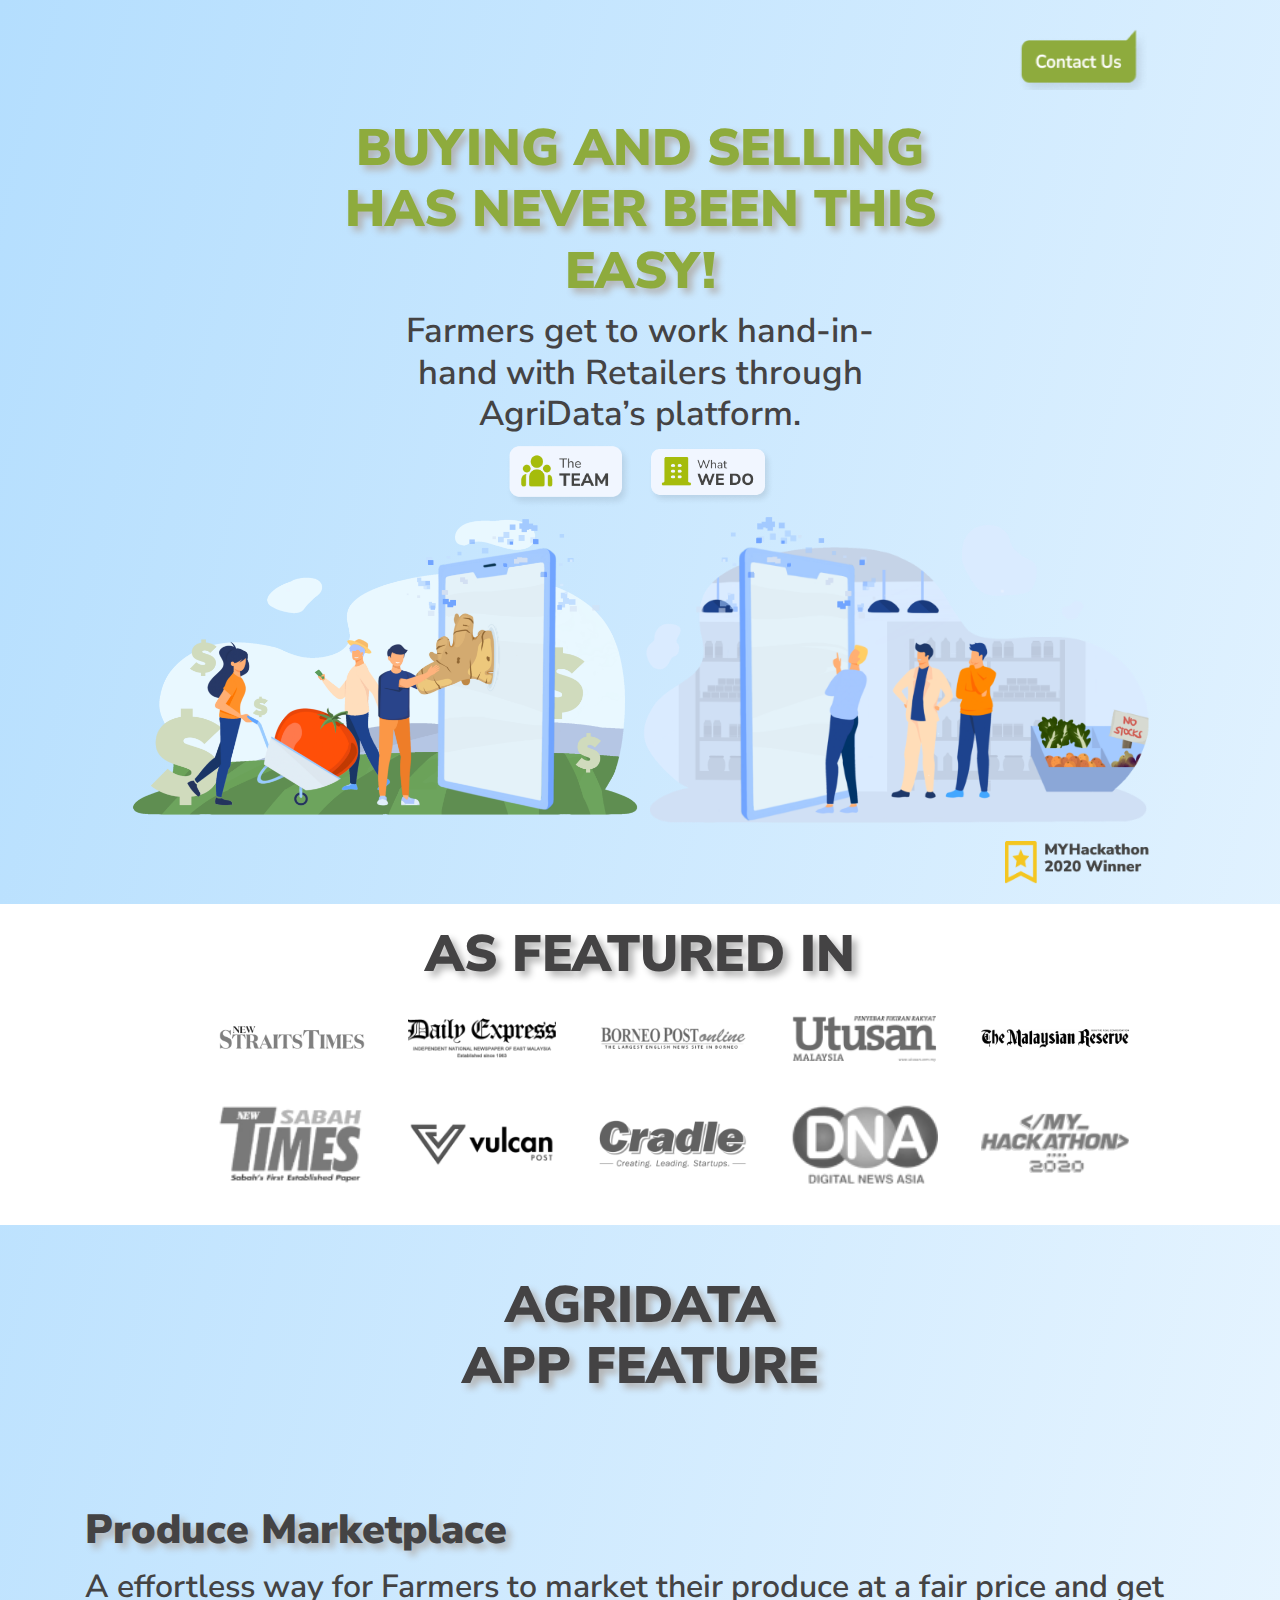
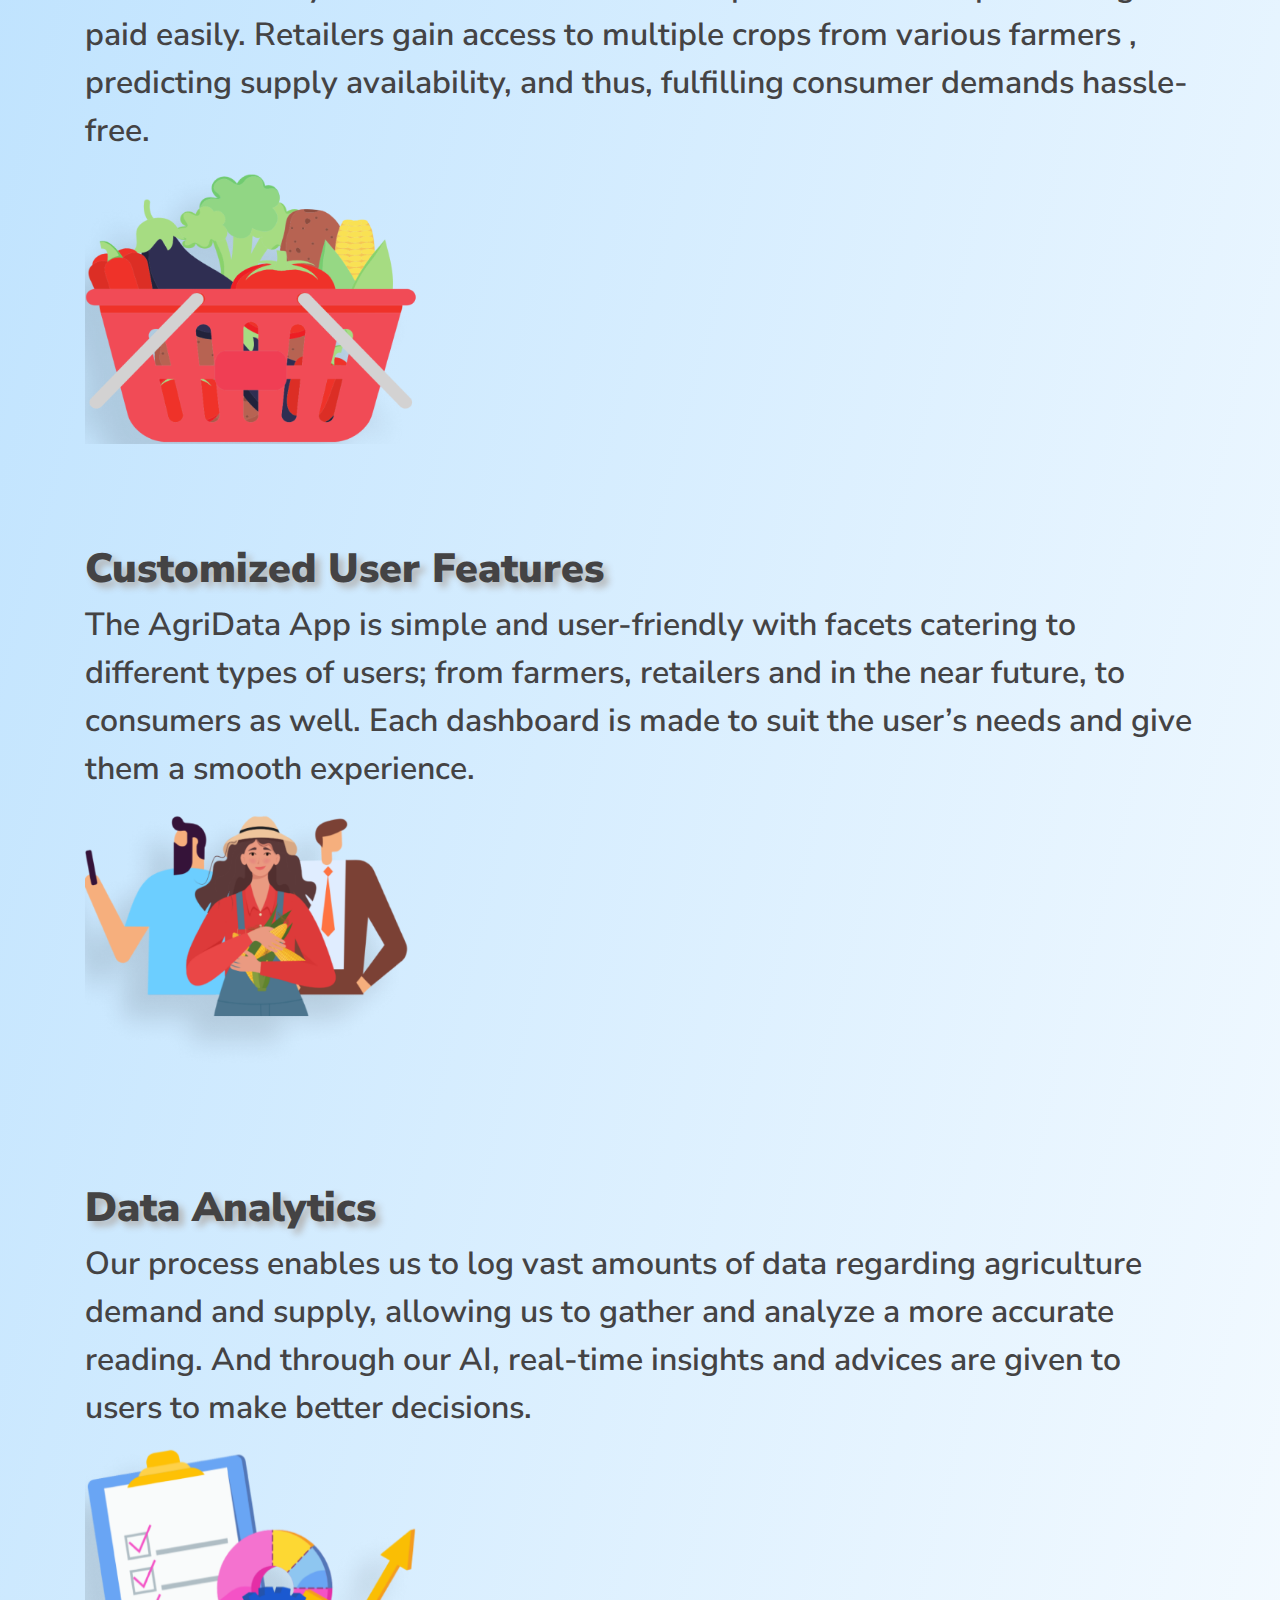
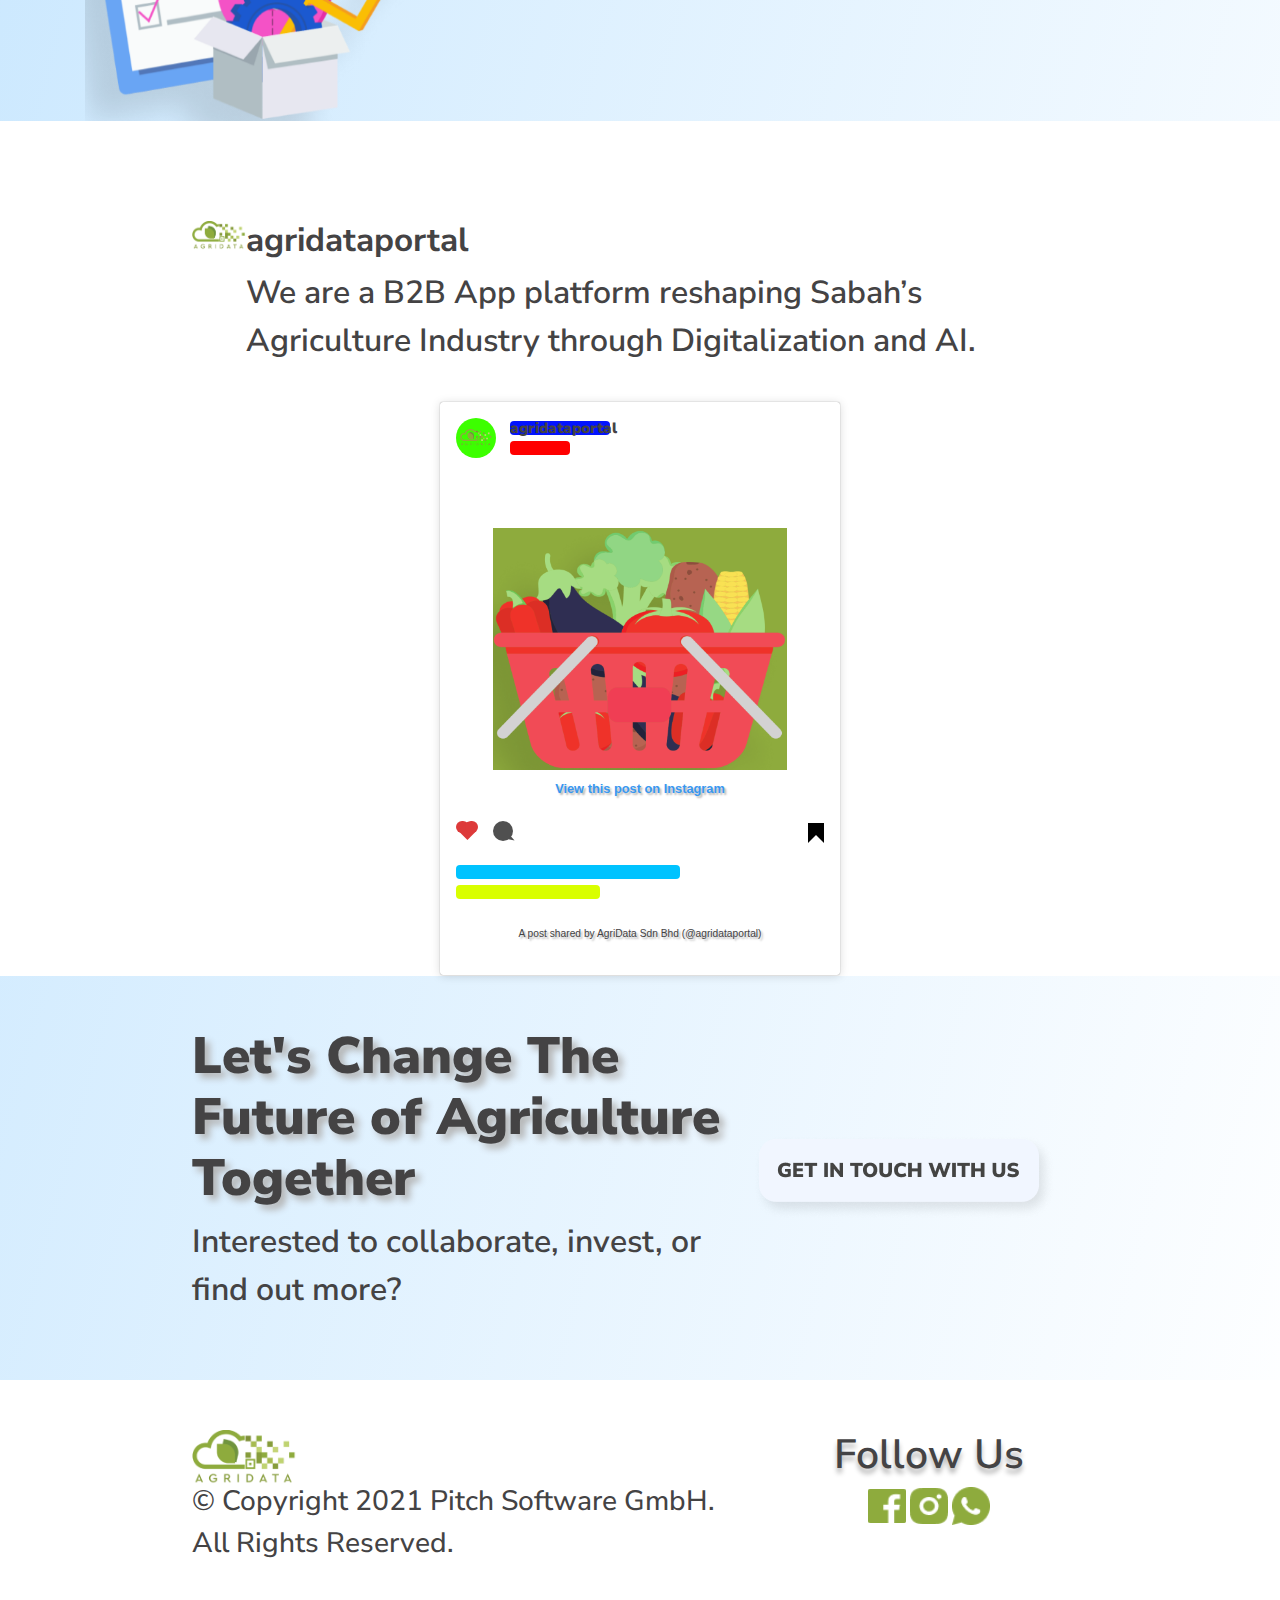
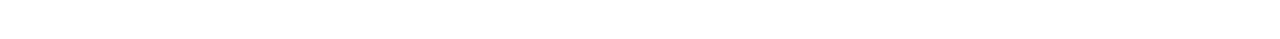
==== commit 91b838ae: "try this" ====
--- a/index.html
+++ b/index.html
@@ -20,7 +20,6 @@
     <button type="button" class="btn btn-info btn-lg" data-toggle="modal" data-target="#my" class="col-2">
       <a href="index.html"><img src="img/header/Agridata Logo 1.png" alt="" /></a>
     </button>
-
     <button type="button" class="btn btn-info btn-lg" data-toggle="modal" data-target="#my" class="col-2">
       <img src="img/Header/Group 10.png" alt="" />
     </button>
@@ -167,10 +166,86 @@
       </div>
     </div>
     <div class="ig">
-      <blockquote class="instagram-media" data-instgrm-captioned
-        data-instgrm-permalink="https://www.instagram.com/p/CNuKZiOht9S/?utm_source=ig_embed&amp;utm_campaign=loading"
-        data-instgrm-version="13" style="">
+      <blockquote class="instagram-media" data-instgrm-captioned data-instgrm-permalink="" data-instgrm-version="13"
+        style="height: 100% ;background:#FFF; border:0; border-radius:3px; box-shadow:0 0 1px 0 rgba(0,0,0,0.5),0 1px 10px 0 rgba(0,0,0,0.15); margin: 1px; max-width:400px; min-width:326px; padding:0; width:99.375%; width:-webkit-calc(100% - 2px); width:calc(100% - 2px);">
+        <div style="padding:16px;"> <a
+            href="https://www.instagram.com/p/CMUtXPpJY4Y/?utm_source=ig_embed&amp;utm_campaign=loading"
+            style=" background:#ff00f2; line-height:0; padding:0 0; text-align:center; text-decoration:none; "
+            target="_blank">
+            <div style=" display: flex; flex-direction: row; align-items: center;">
+              <div
+                style="background-color: #3cff00; border-radius: 50%; flex-grow: 0; height: 40px; margin-right: 14px; width: 40px; padding-top: 11px;">
+                <img src="img/Header/Agridata Logo 1.png" alt="">
+              </div>
+              <div style="display: flex; flex-direction: column; flex-grow: 1; justify-content: center;">
+                <div
+                  style=" background-color: #0213ff; border-radius: 4px; flex-grow: 0; height: 14px; margin-bottom: 6px; width: 100px;">
+                  <p style="font-size: 15px; font-weight: 900; text-shadow: none; padding-top: 7px;">agridataportal</p>
+                </div>
+                <div style=" background-color: #ff0000; border-radius: 4px; flex-grow: 0; height: 14px; width: 60px;">
+                </div>
+              </div>
+            </div>
+            <div style="padding: 0 0;"></div>
+            <div style="display:block; height:50px; margin:0 auto 12px; width:50px;"></div>
+            <div style="padding-top: 8px;">
+              <div
+                style=" color:#3897f0; font-family:Arial,sans-serif; font-size:14px; font-style:normal; font-weight:550; line-height:18px;">
+                <img style="background-color: #8eab3d;" src="img/App Feature/Basket image.png" alt="">
+                <p style="margin-top: 10px;">View this post on Instagram</p>
+              </div>
+            </div>
+            <div style="padding: 0 0;"></div>
+            <div style="display: flex; flex-direction: row; margin-bottom: 14px; align-items: center;">
+              <div>
+                <div
+                  style="background-color: #dd3a3a; border-radius: 50%; height: 12.5px; width: 12.5px; transform: translateX(0px) translateY(7px);">
+                </div>
+                <div
+                  style="background-color: #dd3a3a; height: 12.5px; transform: rotate(-45deg) translateX(3px) translateY(1px); width: 12.5px; flex-grow: 0; margin-right: 14px; margin-left: 2px;">
+                </div>
+                <div
+                  style="background-color: #dd3a3a; border-radius: 50%; height: 12.5px; width: 12.5px; transform: translateX(9px) translateY(-18px);">
+                </div>
+              </div>
+              <div style="margin-left: 8px;">
+                <div style=" background-color: #505050; border-radius: 50%; flex-grow: 0; height: 20px; width: 20px;">
+                </div>
+                <div
+                  style=" width: 0; height: 0; border-top: 2px solid transparent; border-left: 6px solid #505050; border-bottom: 2px solid transparent; transform: translateX(16px) translateY(-4px) rotate(30deg)">
+                </div>
+              </div>
+              <div style="margin-left: auto;">
+                <div
+                  style=" width: 0px; border-top: 8px solid #000000; border-right: 8px solid transparent; transform: translateY(16px);">
+                </div>
+                <div
+                  style=" background-color: #000000; flex-grow: 0; height: 12px; width: 16px; transform: translateY(-4px);">
+                </div>
+                <div
+                  style=" width: 0; height: 0; border-top: 8px solid #000000; border-left: 8px solid transparent; transform: translateY(-4px) translateX(8px);">
+                </div>
+              </div>
+            </div>
+            <div
+              style="display: flex; flex-direction: column; flex-grow: 1; justify-content: center; margin-bottom: 24px;">
+              <div
+                style=" background-color: #00c3ff; border-radius: 4px; flex-grow: 0; height: 14px; margin-bottom: 6px; width: 224px;">
+              </div>
+              <div style=" background-color: #d9ff00; border-radius: 4px; flex-grow: 0; height: 14px; width: 144px;">
+              </div>
+            </div>
+          </a>
+          <p style=" color:#c9c8cd; font-family:Arial,sans-serif;">
+            <a href="https://www.instagram.com/p/CMUtXPpJY4Y/?utm_source=ig_embed&amp;utm_campaign=loading" style=" color:#444344
+              ; font-family:Arial,sans-serif; font-weight:normal;text-decoration:none;" target="_blank">
+              A post shared
+              by AgriData Sdn Bhd (@agridataportal)
+            </a>
+          </p>
+        </div>
       </blockquote>
+      <script async src="//www.instagram.com/embed.js"></script>
     </div>
 
 
--- a/css/index.css
+++ b/css/index.css
@@ -6,6 +6,7 @@
   text-align: center;
   flex-direction: column;
 }
+
 .header {
   justify-content: space-between;
   display: flex;
@@ -14,47 +15,56 @@
   margin-top: 20px;
   margin-bottom: 20px;
 }
+
 .header button {
   border: transparent;
   background: transparent;
 }
+
 .header img {
   height: auto;
 }
+
 h1 {
   font-size: 2.8vw;
   font-weight: 900;
   color: #8eab3d;
   text-shadow: 5px 5px 7px #b3b3b3;
 }
+
 h2 {
   font-weight: 900;
   text-shadow: 5px 5px 7px #b3b3b3;
   font-size: 2vw;
 }
+
 h3 {
   font-size: 1.5vw;
   font-weight: 600;
   color: #444344;
 }
+
 h4 {
   font-size: 1.4vw;
 }
+
 h5 {
   font-size: 2vw;
   font-weight: 600;
 }
+
 h6 {
   font-size: 1vw;
 }
+
 p {
   font-size: 1.3vw;
   font-weight: 600;
 }
+
 a {
   font-size: 25px;
   font-weight: 800;
-
   text-decoration: underline;
   text-underline-offset: 5px;
   color: #444344;
@@ -62,19 +72,23 @@
   padding-right: 5px;
   text-shadow: 2px 2px 2px #b3b3b3;
 }
+
 a:hover {
   color: #444344;
 }
+
 @media (max-width: 1800px) {
   .header .btn {
     width: 15%;
   }
 }
+
 @media (max-width: 1800px) {
   .header .tewohead {
     transform: translateY(25%);
   }
 }
+
 @media (max-width: 1800px) {
   h1 {
     font-size: 4vw;
@@ -98,6 +112,7 @@
     font-size: 2.5vw;
   }
 }
+
 @media (max-width: 998px) {
   .header {
     padding-right: 13%;
@@ -106,6 +121,7 @@
     width: 150%;
   }
 }
+
 @media (max-width: 780px) {
   .header {
     padding-right: 10%;
@@ -114,6 +130,7 @@
     width: 150%;
   }
 }
+
 @media (max-width: 600px) {
   .header {
     padding-right: 10%;
@@ -122,6 +139,7 @@
     width: 170%;
   }
 }
+
 @media (max-width: 500px) {
   .header {
     padding-right: 10%;
@@ -130,6 +148,7 @@
     width: 230%;
   }
 }
+
 @media (max-width: 400px) {
   .header {
     padding-right: 10%;
@@ -138,14 +157,17 @@
     width: 270%;
   }
 }
+
 .tewo-buttons img {
   width: 10%;
 }
+
 @media (max-width: 900px) {
   .tewo-buttons img {
     width: 15%;
   }
 }
+
 @media (max-width: 600px) {
   .tewo-buttons img {
     width: 18%;
@@ -157,57 +179,70 @@
     width: 20%;
   }
 }
+
 .tewo-images img {
   width: 40%;
   height: auto;
 }
+
 .asfeatured {
   background: white;
   margin-top: 20px;
   padding-top: 20px;
   padding-bottom: 20px;
 }
+
 .asfeatured h1 {
   color: #444344;
 }
+
 .asfeatured .img {
   width: 100%;
   padding-left: 10%;
 }
+
 .asfeatured .img img {
   margin: 2%;
   width: 15%;
 }
+
 .appfeat {
   color: #444344;
   padding-top: 50px;
   margin-left: 35%;
   width: 30%;
 }
+
 .produce {
   display: flex;
   padding-top: 20px;
 }
+
 .produces {
   display: flex;
   flex-direction: row-reverse;
   padding-top: 20px;
 }
+
 .produces img {
   width: 30%;
 }
+
 .toppad img {
   margin-top: 60px;
 }
+
 .marketplace {
   display: flex;
   flex-direction: column;
   text-align: left;
   width: 70%;
 }
+
 .produce img {
   width: 30%;
 }
+
 @media (max-width: 1800px) {
   .marketplace {
     display: flex;
@@ -234,17 +269,21 @@
     margin-top: 0px;
   }
 }
+
 .margin {
   padding-top: 80px;
 }
+
 @media (max-width: 600px) {
   .margin {
     padding-top: 40px;
   }
 }
+
 .insta {
   background: white;
 }
+
 .instahead {
   margin-top: 50px;
   padding-top: 50px;
@@ -253,18 +292,16 @@
   text-align: left;
   display: flex;
 }
+
 .instahead p {
   width: 75%;
 }
+
 .instahead img {
   width: 5%;
   height: 4%;
 }
-.ig {
-  flex-direction: row;
-  display: flex;
-  justify-content: center;
-}
+
 .changefuture {
   display: flex;
   text-align: left;
@@ -276,10 +313,12 @@
 .changefuture h1 {
   color: #444344;
 }
+
 .changefuture img {
   width: 30%;
   height: 20%;
 }
+
 .footer {
   margin-top: 50px;
   padding-top: 50px;
@@ -290,19 +329,23 @@
   padding-left: 15%;
   padding-right: 20%;
 }
+
 .footer h5 {
   color: #444344;
   text-shadow: 0px 5px 5px #b3b3b3;
 }
+
 .footer img {
   width: 20%;
 }
+
 .modal-content {
   border: transparent;
   background: transparent;
   width: 150%;
   left: -25%;
 }
+
 .imgr {
   background-image: linear-gradient(to top left, white, #b4defe);
   margin: 0;
@@ -313,15 +356,18 @@
   width: 103.5%;
   transform: translateX(-1.75%);
 }
+
 .modal-body p {
   font-size: 20px;
   font-weight: 700;
 }
+
 .modal-body h3 {
   color: #444344;
   font-size: 25px;
   font-weight: 900;
 }
+
 @media (max-width: 1000px) {
   .modal-body p {
     font-size: 2vw;
@@ -333,16 +379,17 @@
     font-weight: 900;
   }
 }
+
 @media (max-width: 800px) {
   .modal-content {
     width: 100%;
-
     left: 4%;
   }
   .modal-content img {
     width: 70%;
   }
 }
+
 @media (max-width: 600px) {
   .carousel-cell {
     width: 40%;
@@ -352,22 +399,60 @@
   }
   .modal-content {
     width: 80%;
-
     left: 10%;
   }
   .modal-content img {
     width: 50%;
   }
 }
+
 .changefuture button {
   background-color: transparent;
   border: transparent;
 }
+
 .changefuture img {
   width: 100%;
 }
+
 @media (max-width: 800px) {
   .changefuture img {
     width: 60%;
   }
 }
+
+.ig {
+  flex-direction: row;
+  display: flex;
+  justify-content: center;
+  height: 50%;
+}
+
+.ig .blockquote {
+  width: 10%;
+  height: 5%;
+}
+
+.ig p {
+  font-size: 1vw;
+}
+
+.ig a {
+  font-size: .8vw;
+}
+
+.ig img {
+  width: 80%;
+}
+
+@media (max-width:800px) {
+  .ig p {
+    font-size: 10.4px;
+  }
+}
+
+@media (max-width:1030px) {
+  .ig a {
+    font-size: 10px;
+  }
+}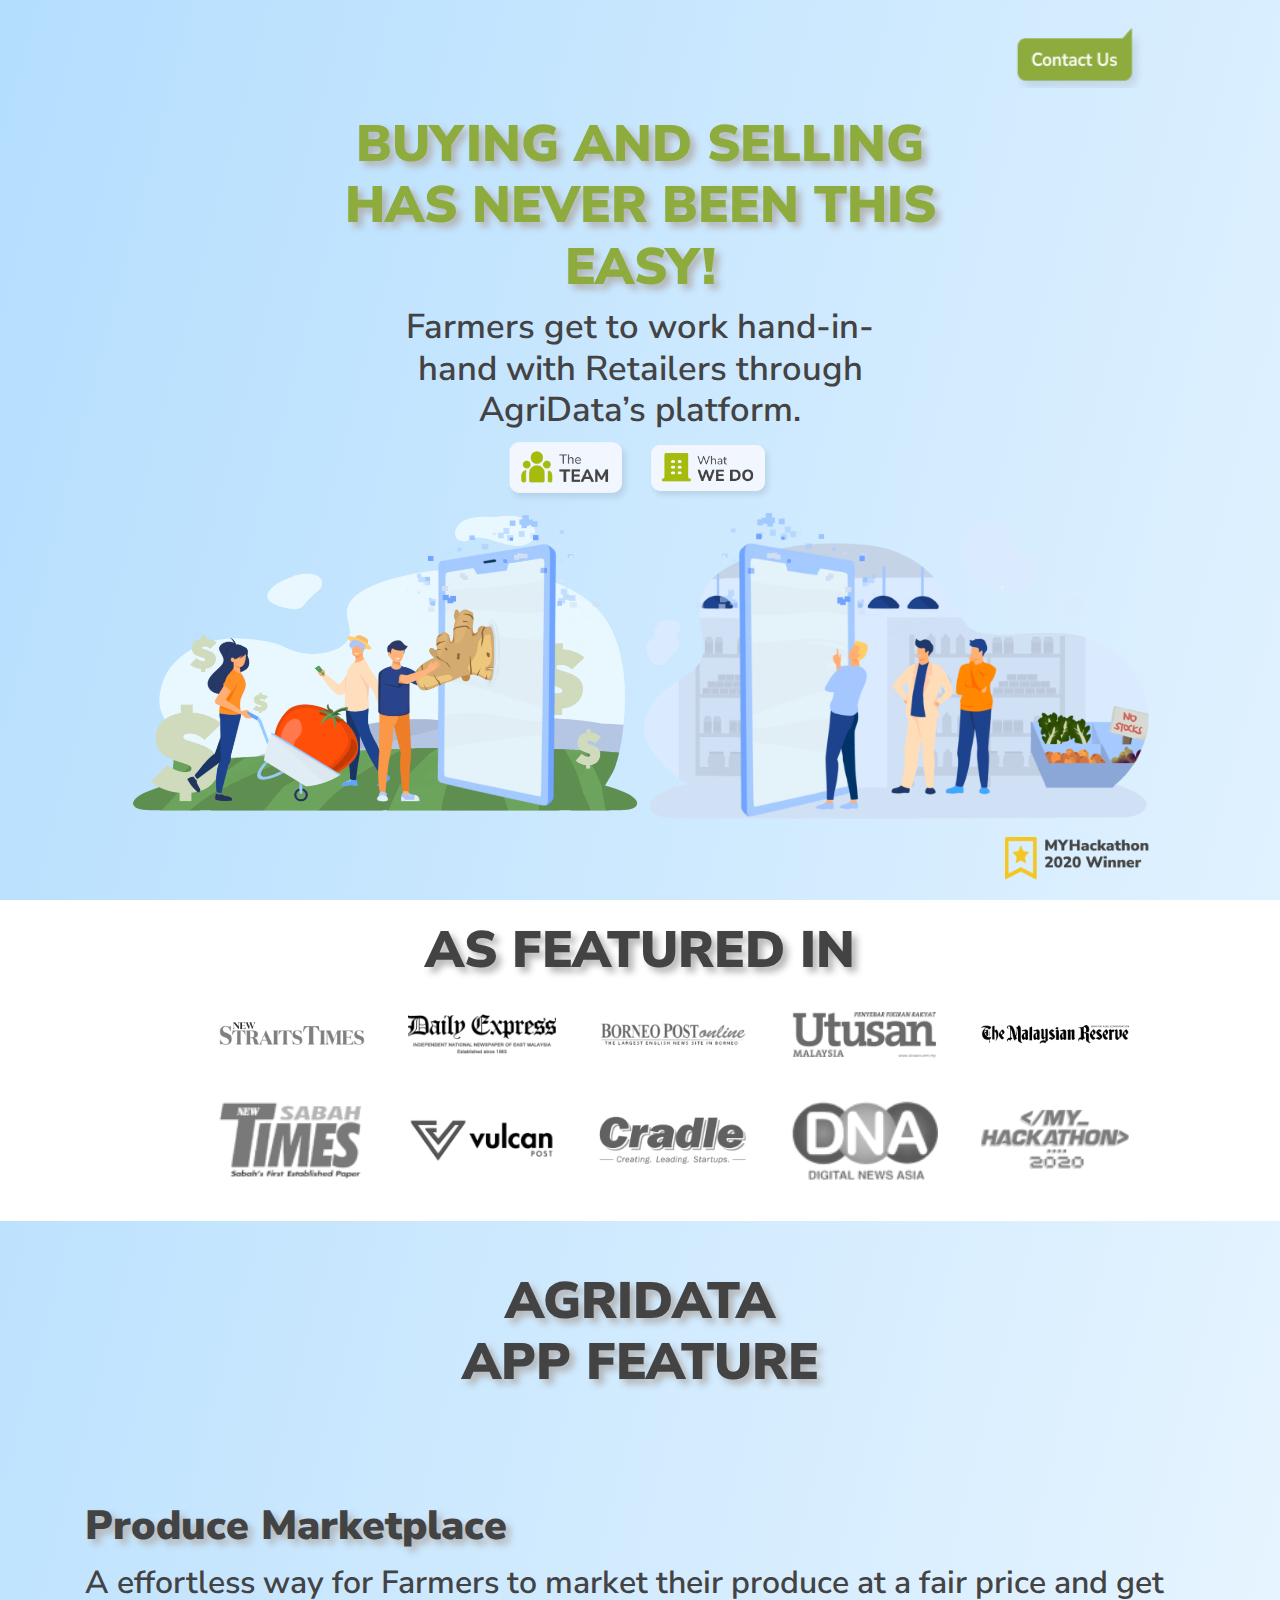
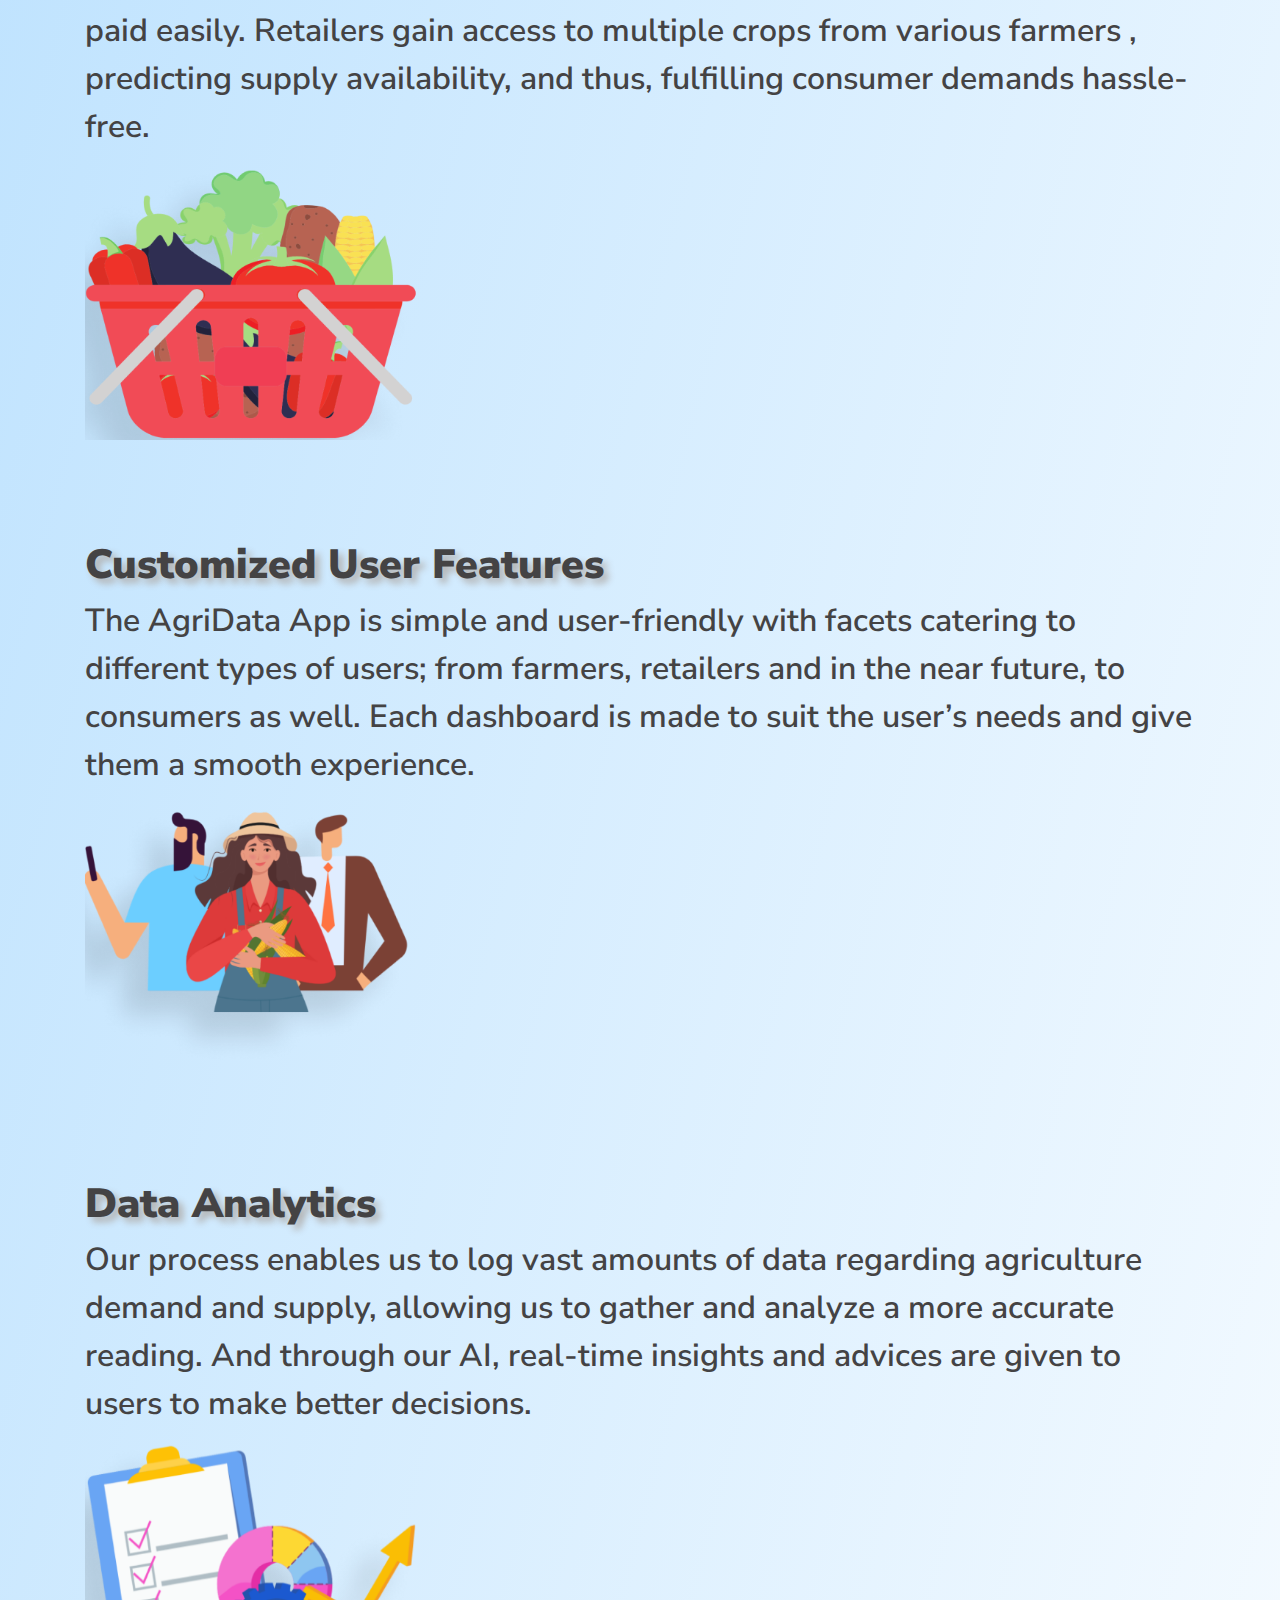
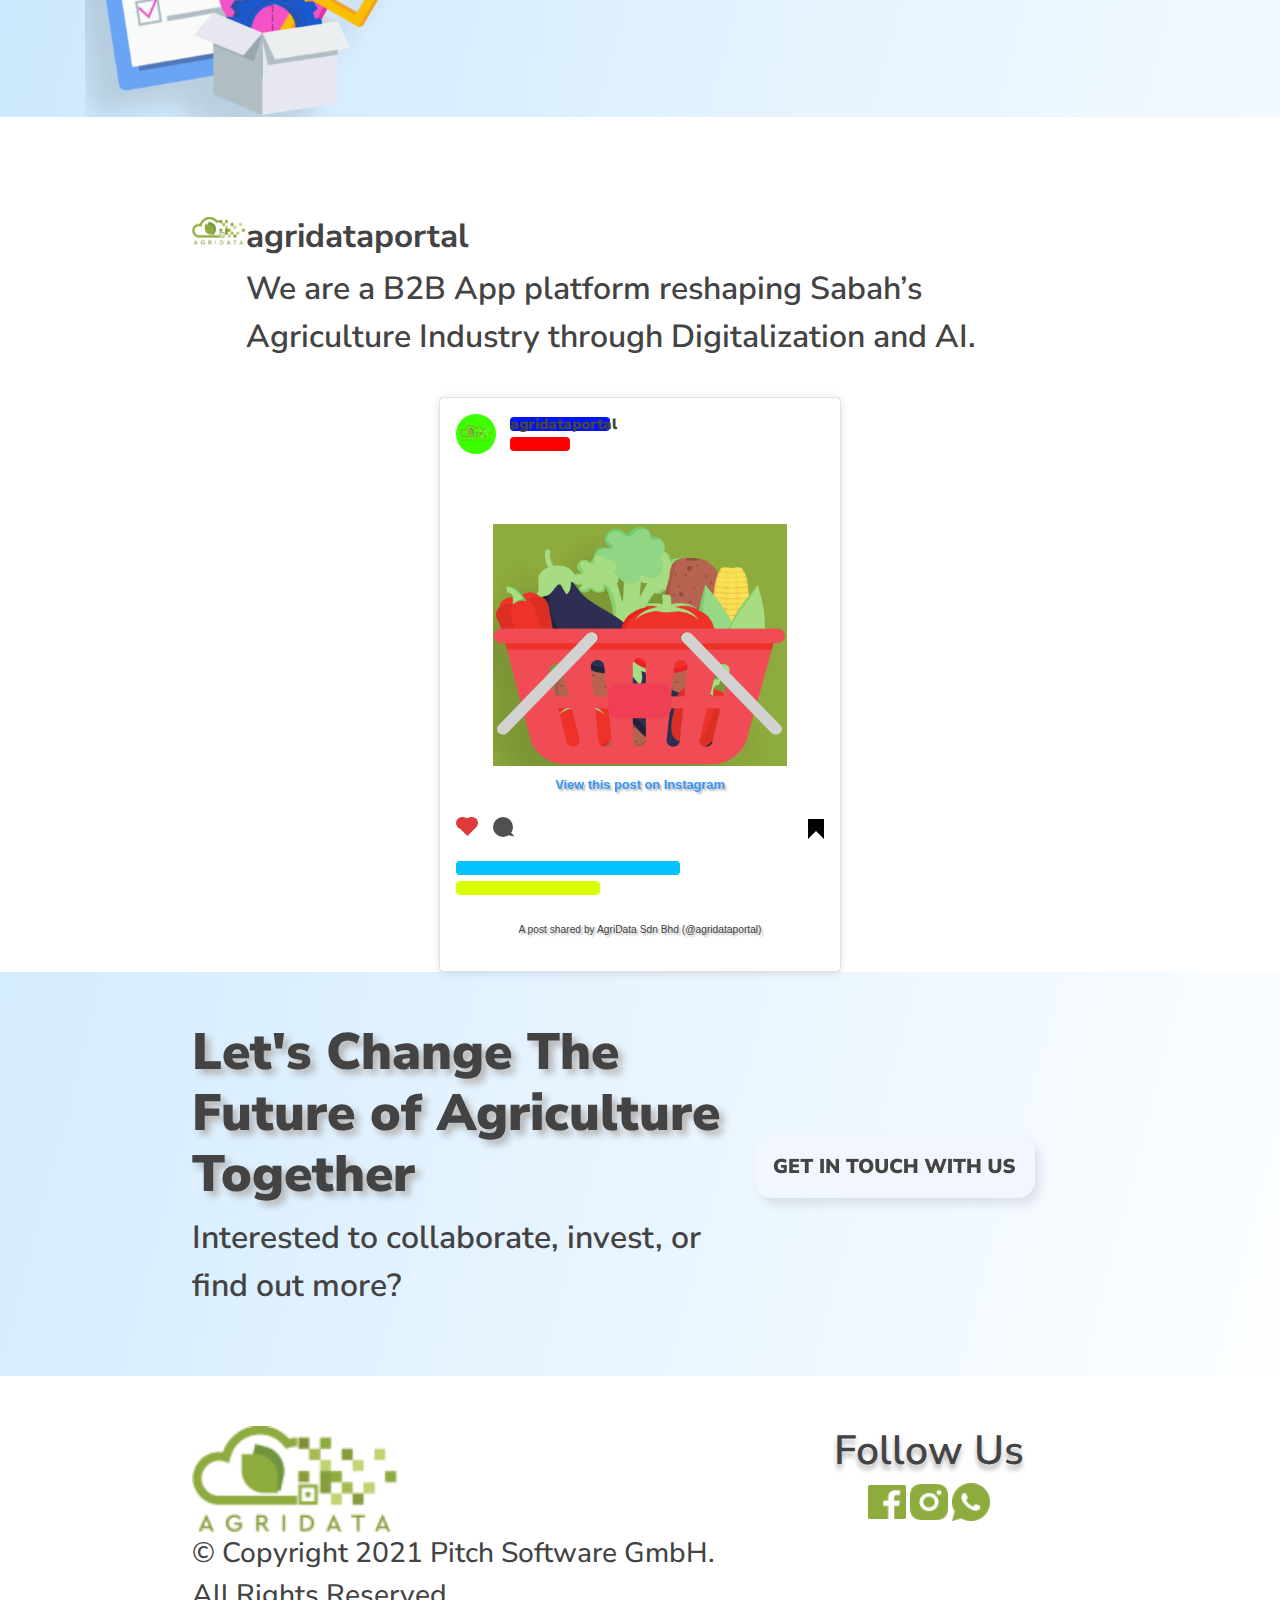
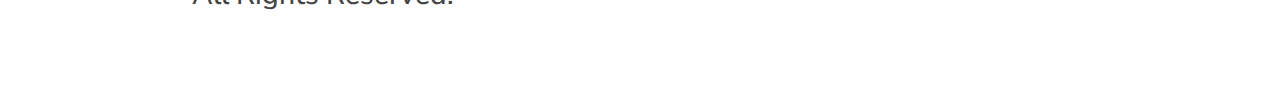
==== commit 22a58009: "trial" ====
--- a/index.html
+++ b/index.html
@@ -17,10 +17,10 @@
 
 <body>
   <div class="header">
-    <button type="button" class="btn btn-info btn-lg" data-toggle="modal" data-target="#my" class="col-2">
+    <button type="button" class="btn" data-toggle="modal" data-target="#my" class="col-2">
       <a href="index.html"><img src="img/header/Agridata Logo 1.png" alt="" /></a>
     </button>
-    <button type="button" class="btn btn-info btn-lg" data-toggle="modal" data-target="#my" class="col-2">
+    <button type="button" class="btn" data-toggle="modal" data-target="#my" class="col-2">
       <img src="img/Header/Group 10.png" alt="" />
     </button>
   </div>
@@ -30,7 +30,6 @@
       <div class="modal-content">
         <div class="modal-header">
           <button style="
-                background-color: #8eab3d;
                 border-radius: 100px;
                 transform: translateY(115%);
                 z-index: 1;
@@ -260,12 +259,12 @@
       <h1>Let's Change The Future of Agriculture Together</h1>
       <p>Interested to collaborate, invest, or find out more?</p>
     </div>
-    <button type="button" class="btn btn-info btn-lg" data-toggle="modal" data-target="#my" class="col-2"><img
-        class="img" src="img/Home/Group 14.png" alt="" />
+    <button type="button" class="btn" data-toggle="modal" data-target="#my" class="col-2"><img class="img"
+        src="img/Home/Group 14.png" alt="" />
   </div></button>
   <div class="footer">
     <div style="text-align: left">
-      <img src="img/Header/Agridata Logo 1.png" alt="" />
+      <img style="width: 40%;" src="img/Header/Agridata Logo 1.png" alt="" />
       <h6>© Copyright 2021 Pitch Software GmbH.</h6>
       <h6>All Rights Reserved.</h6>
     </div>
--- a/css/index.css
+++ b/css/index.css
@@ -77,6 +77,11 @@
   color: #444344;
 }
 
+.header .btn-info {
+  border: transparent;
+  background-color: transparent;
+}
+
 @media (max-width: 1800px) {
   .header .btn {
     width: 15%;
@@ -154,7 +159,8 @@
     padding-right: 10%;
   }
   .header img {
-    width: 270%;
+    width: 350%;
+    transform: translateX(-38%);
   }
 }
 
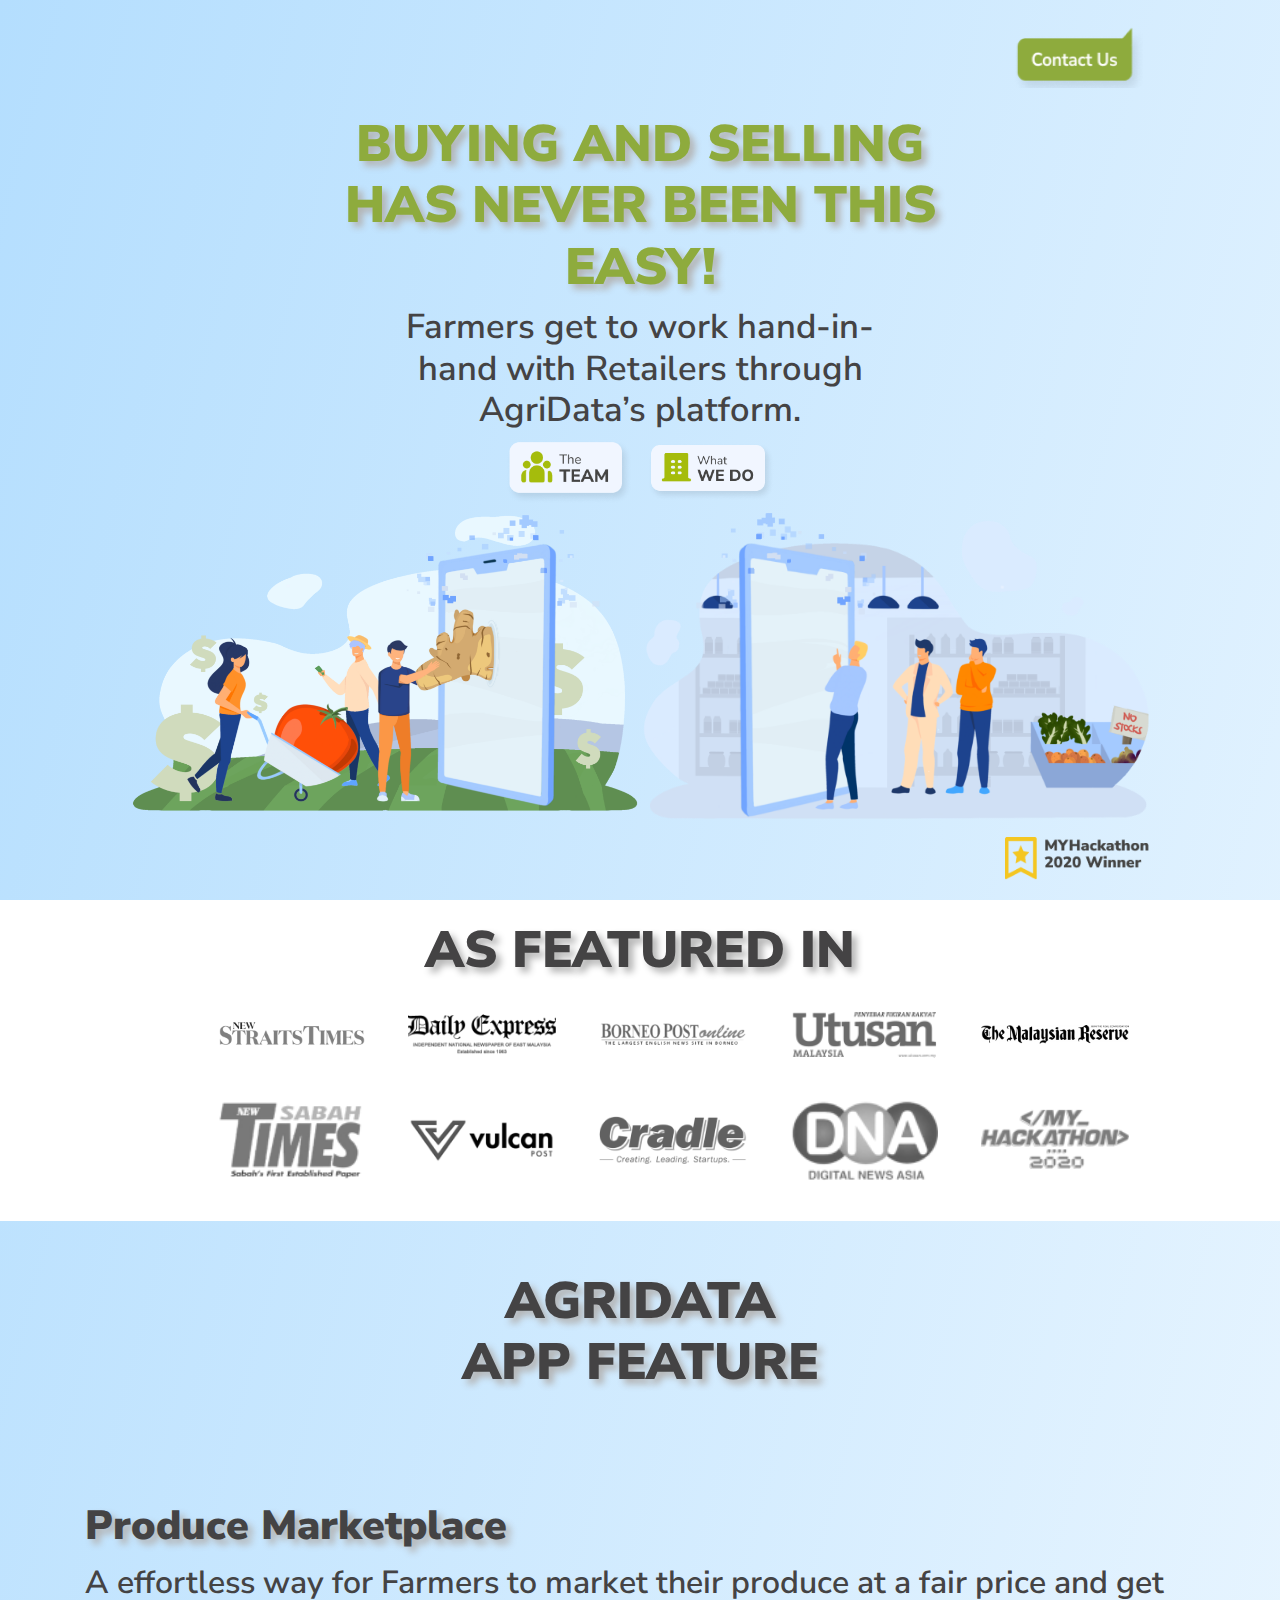
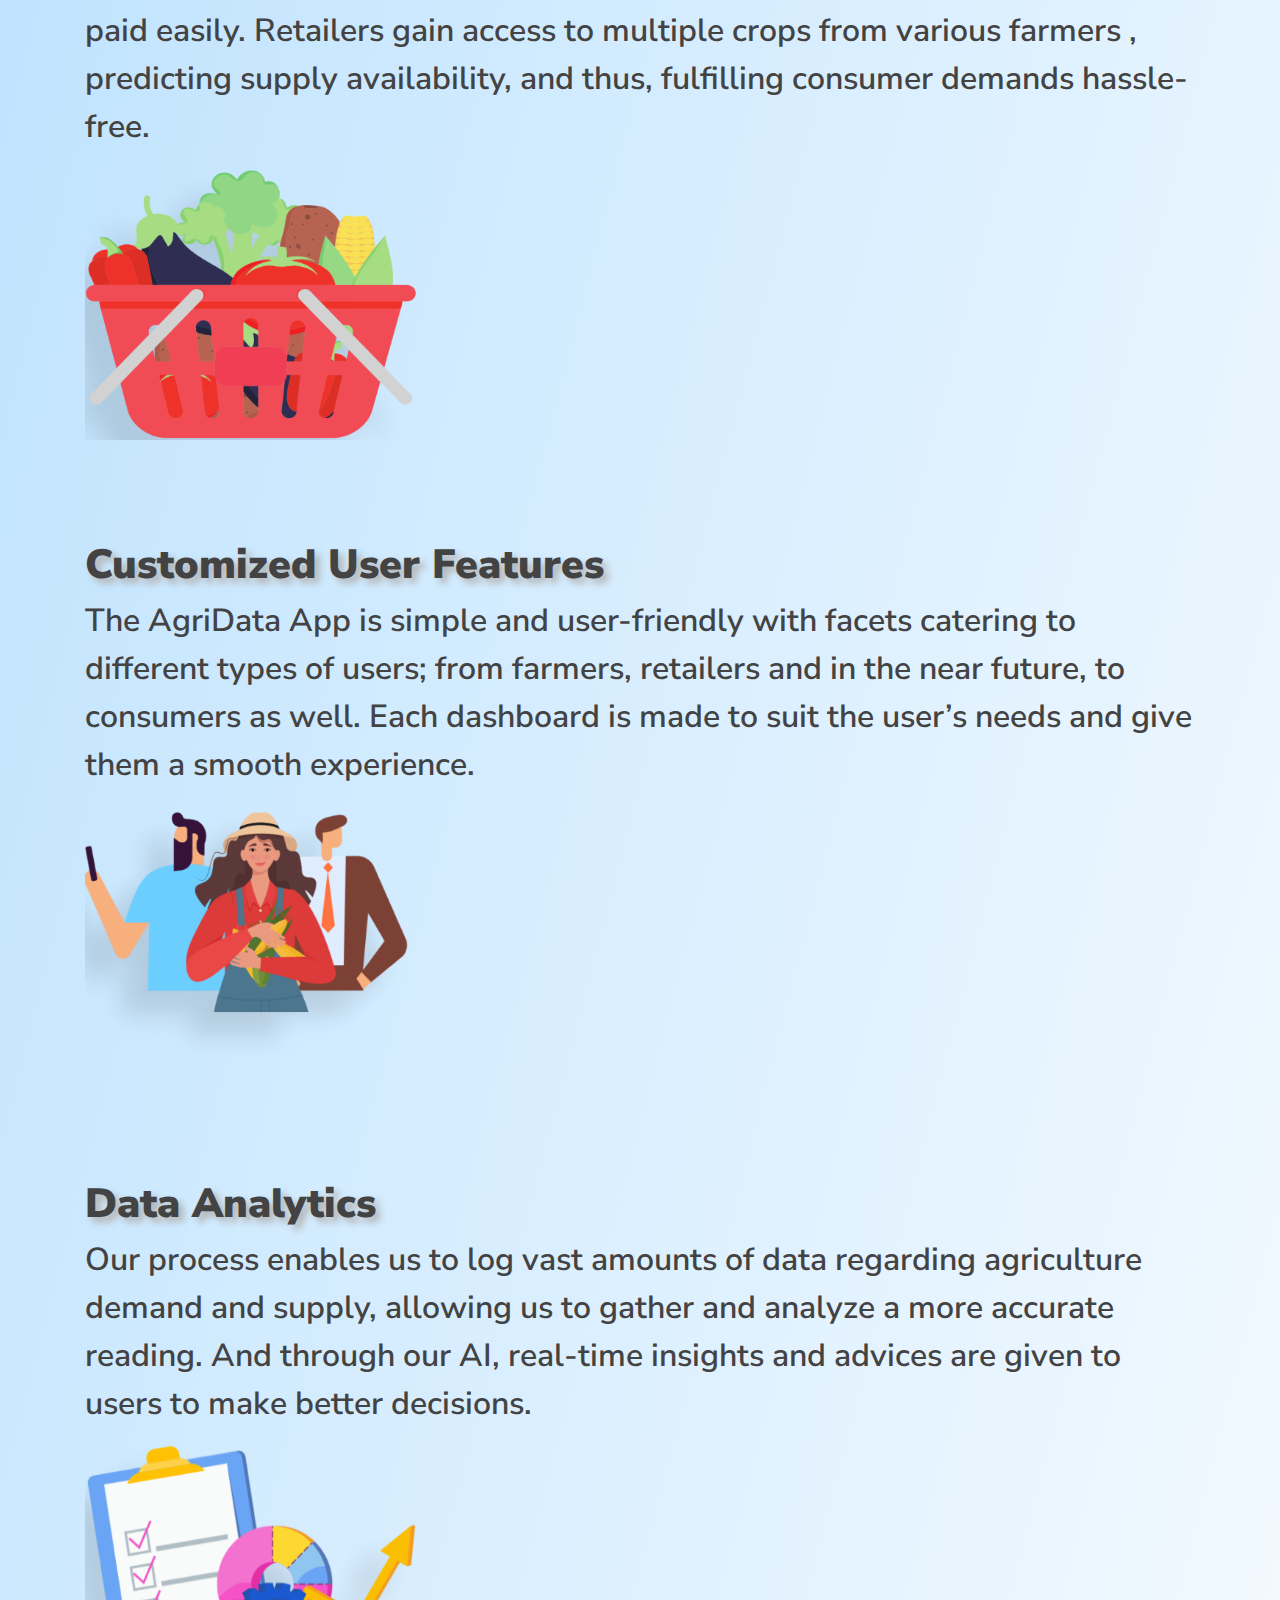
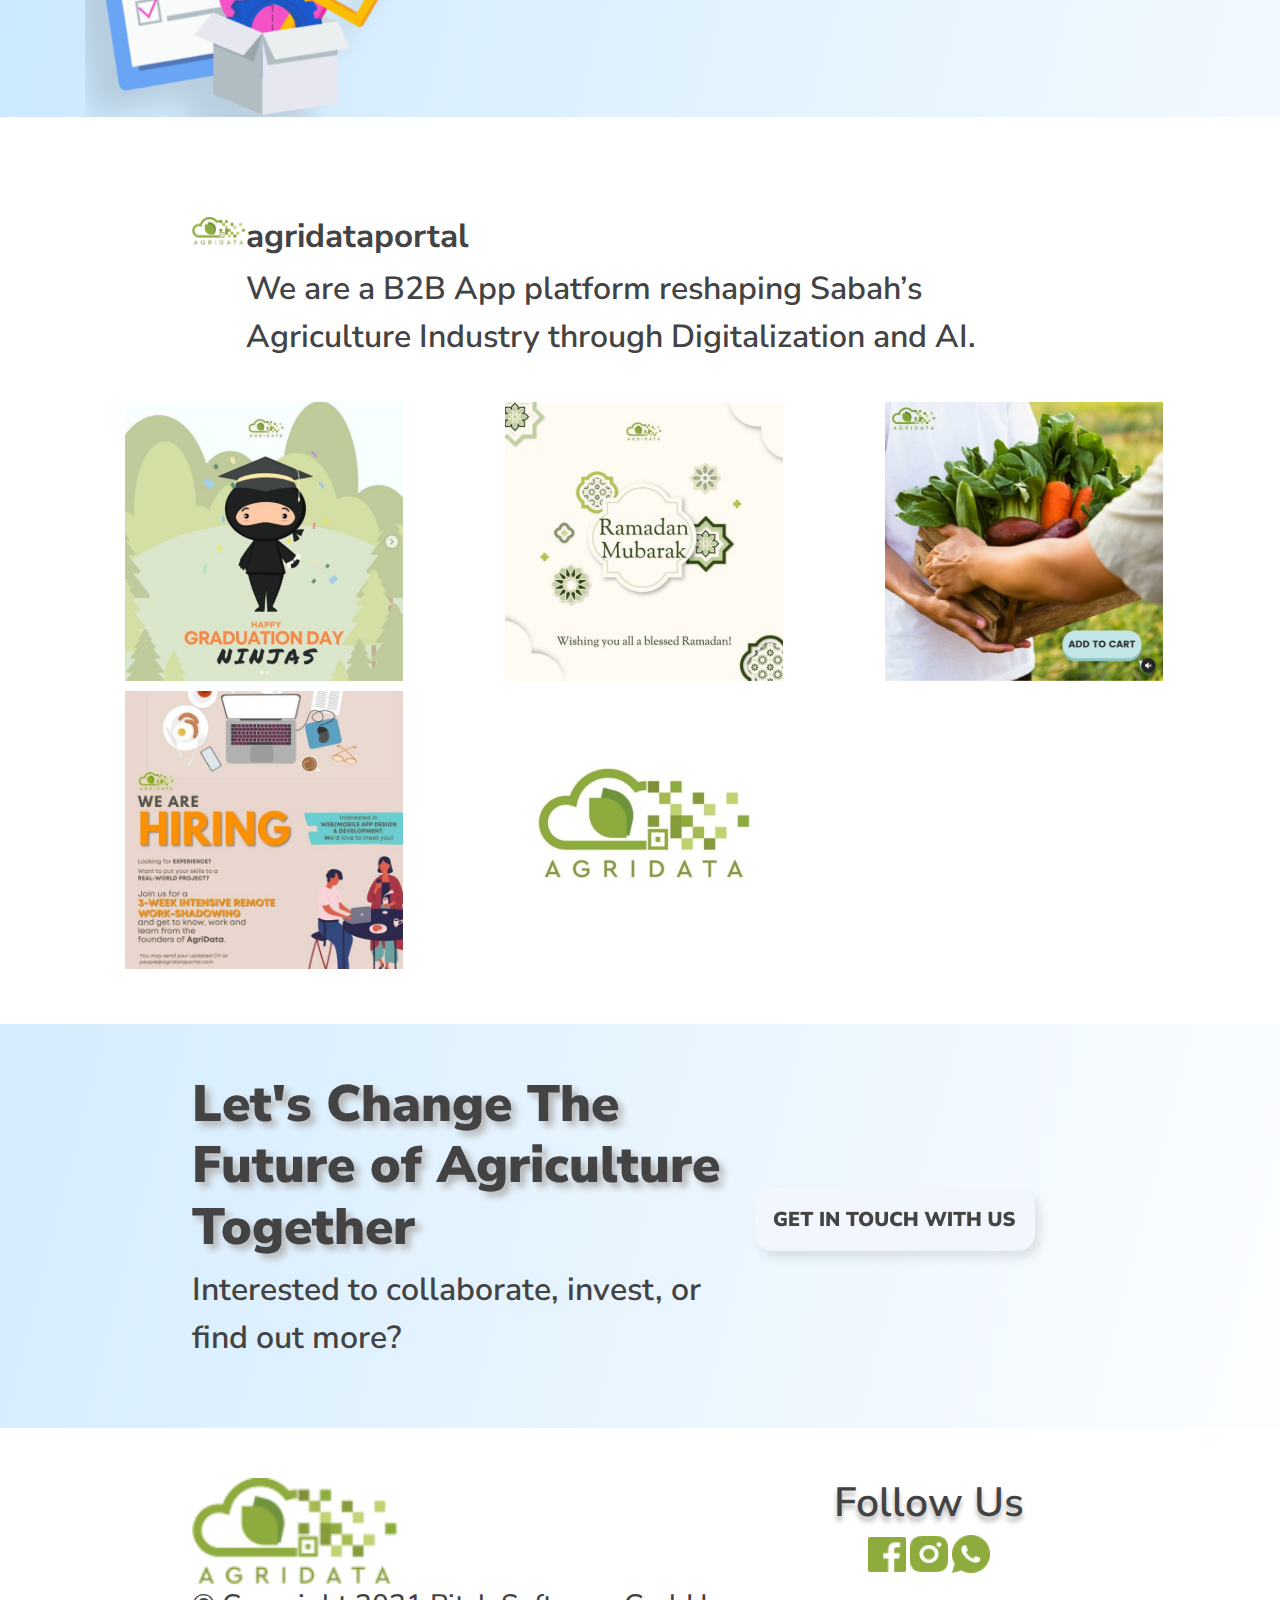
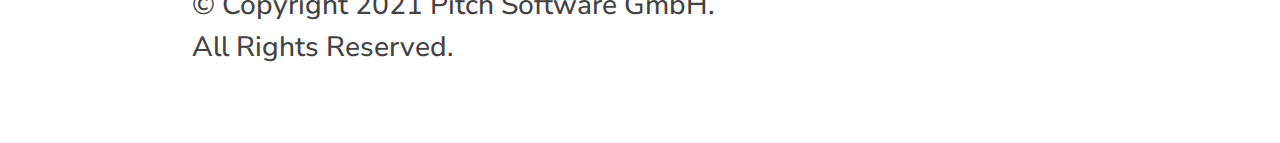
==== commit 4d97ede9: "Ig Embedded" ====
--- a/index.html
+++ b/index.html
@@ -13,6 +13,7 @@
   <link rel="stylesheet" href="https://maxcdn.bootstrapcdn.com/bootstrap/4.0.0/css/bootstrap.min.css"
     integrity="sha384-Gn5384xqQ1aoWXA+058RXPxPg6fy4IWvTNh0E263XmFcJlSAwiGgFAW/dAiS6JXm" crossorigin="anonymous" />
   <link rel="stylesheet" href="css/index.css" />
+
 </head>
 
 <body>
@@ -165,85 +166,50 @@
       </div>
     </div>
     <div class="ig">
-      <blockquote class="instagram-media" data-instgrm-captioned data-instgrm-permalink="" data-instgrm-version="13"
-        style="height: 100% ;background:#FFF; border:0; border-radius:3px; box-shadow:0 0 1px 0 rgba(0,0,0,0.5),0 1px 10px 0 rgba(0,0,0,0.15); margin: 1px; max-width:400px; min-width:326px; padding:0; width:99.375%; width:-webkit-calc(100% - 2px); width:calc(100% - 2px);">
-        <div style="padding:16px;"> <a
-            href="https://www.instagram.com/p/CMUtXPpJY4Y/?utm_source=ig_embed&amp;utm_campaign=loading"
-            style=" background:#ff00f2; line-height:0; padding:0 0; text-align:center; text-decoration:none; "
-            target="_blank">
-            <div style=" display: flex; flex-direction: row; align-items: center;">
-              <div
-                style="background-color: #3cff00; border-radius: 50%; flex-grow: 0; height: 40px; margin-right: 14px; width: 40px; padding-top: 11px;">
-                <img src="img/Header/Agridata Logo 1.png" alt="">
-              </div>
-              <div style="display: flex; flex-direction: column; flex-grow: 1; justify-content: center;">
-                <div
-                  style=" background-color: #0213ff; border-radius: 4px; flex-grow: 0; height: 14px; margin-bottom: 6px; width: 100px;">
-                  <p style="font-size: 15px; font-weight: 900; text-shadow: none; padding-top: 7px;">agridataportal</p>
-                </div>
-                <div style=" background-color: #ff0000; border-radius: 4px; flex-grow: 0; height: 14px; width: 60px;">
-                </div>
-              </div>
-            </div>
-            <div style="padding: 0 0;"></div>
-            <div style="display:block; height:50px; margin:0 auto 12px; width:50px;"></div>
-            <div style="padding-top: 8px;">
-              <div
-                style=" color:#3897f0; font-family:Arial,sans-serif; font-size:14px; font-style:normal; font-weight:550; line-height:18px;">
-                <img style="background-color: #8eab3d;" src="img/App Feature/Basket image.png" alt="">
-                <p style="margin-top: 10px;">View this post on Instagram</p>
-              </div>
-            </div>
-            <div style="padding: 0 0;"></div>
-            <div style="display: flex; flex-direction: row; margin-bottom: 14px; align-items: center;">
-              <div>
-                <div
-                  style="background-color: #dd3a3a; border-radius: 50%; height: 12.5px; width: 12.5px; transform: translateX(0px) translateY(7px);">
-                </div>
-                <div
-                  style="background-color: #dd3a3a; height: 12.5px; transform: rotate(-45deg) translateX(3px) translateY(1px); width: 12.5px; flex-grow: 0; margin-right: 14px; margin-left: 2px;">
-                </div>
-                <div
-                  style="background-color: #dd3a3a; border-radius: 50%; height: 12.5px; width: 12.5px; transform: translateX(9px) translateY(-18px);">
-                </div>
-              </div>
-              <div style="margin-left: 8px;">
-                <div style=" background-color: #505050; border-radius: 50%; flex-grow: 0; height: 20px; width: 20px;">
-                </div>
-                <div
-                  style=" width: 0; height: 0; border-top: 2px solid transparent; border-left: 6px solid #505050; border-bottom: 2px solid transparent; transform: translateX(16px) translateY(-4px) rotate(30deg)">
-                </div>
-              </div>
-              <div style="margin-left: auto;">
-                <div
-                  style=" width: 0px; border-top: 8px solid #000000; border-right: 8px solid transparent; transform: translateY(16px);">
-                </div>
-                <div
-                  style=" background-color: #000000; flex-grow: 0; height: 12px; width: 16px; transform: translateY(-4px);">
-                </div>
-                <div
-                  style=" width: 0; height: 0; border-top: 8px solid #000000; border-left: 8px solid transparent; transform: translateY(-4px) translateX(8px);">
-                </div>
-              </div>
-            </div>
-            <div
-              style="display: flex; flex-direction: column; flex-grow: 1; justify-content: center; margin-bottom: 24px;">
-              <div
-                style=" background-color: #00c3ff; border-radius: 4px; flex-grow: 0; height: 14px; margin-bottom: 6px; width: 224px;">
-              </div>
-              <div style=" background-color: #d9ff00; border-radius: 4px; flex-grow: 0; height: 14px; width: 144px;">
-              </div>
-            </div>
-          </a>
-          <p style=" color:#c9c8cd; font-family:Arial,sans-serif;">
-            <a href="https://www.instagram.com/p/CMUtXPpJY4Y/?utm_source=ig_embed&amp;utm_campaign=loading" style=" color:#444344
-              ; font-family:Arial,sans-serif; font-weight:normal;text-decoration:none;" target="_blank">
-              A post shared
-              by AgriData Sdn Bhd (@agridataportal)
-            </a>
-          </p>
+      <div class="container">
+        <div class="row">
+          <div class="col-12 col-sm-6 col-md-4">
+            <blockquote class="instagram-media" data-instgrm-captioned data-instgrm-permalink=""
+              data-instgrm-version="13"
+              style="height: auto ; border:0; border-radius:6px; margin: 5px; padding:0; width:99.375%; width:-webkit-calc(100% - 2px); width:calc(100% - 2px);">
+              <a href="https://www.instagram.com/p/CNkFdwXFpHB/?utm_source=ig_embed&amp;utm_campaign=loading"><img
+                  src="img/IG/Capture.PNG" alt=""></a>
+            </blockquote>
+          </div>
+          <div class="col-12 col-sm-6 col-md-4">
+            <blockquote class="instagram-media" data-instgrm-captioned data-instgrm-permalink=""
+              data-instgrm-version="13"
+              style="height: auto ; border:0; border-radius:6px; margin: 5px;padding:0; width:99.375%; width:-webkit-calc(100% - 2px); width:calc(100% - 2px);">
+              <a href="https://www.instagram.com/p/CNmnp5qlH5j/?utm_source=ig_embed&amp;utm_campaign=loading"><img
+                  src="img/IG/Capture 2.PNG" alt=""></a>
+            </blockquote>
+          </div>
+          <div class="col-12 col-sm-6 col-md-4">
+            <blockquote class="instagram-media" data-instgrm-captioned data-instgrm-permalink=""
+              data-instgrm-version="13"
+              style="height: auto ; border:0; border-radius:6px; margin: 5px;padding:0; width:99.375%; width:-webkit-calc(100% - 2px); width:calc(100% - 2px);">
+              <a href="https://www.instagram.com/p/CMb1_CFpnNz/?utm_source=ig_embed&amp;utm_campaign=loading"><img
+                  src="img/IG/Capture 3.PNG" alt=""></a>
+            </blockquote>
+          </div>
+          <div class="col-12 col-sm-6 col-md-4">
+            <blockquote class="instagram-media" data-instgrm-captioned data-instgrm-permalink=""
+              data-instgrm-version="13"
+              style="height: auto ; border:0; border-radius:6px;margin: 5px;padding:0; width:99.375%; width:-webkit-calc(100% - 2px); width:calc(100% - 2px);">
+              <a href="https://www.instagram.com/p/CMWj3-NJdez/?utm_source=ig_embed&amp;utm_campaign=loading"><img
+                  src="img/IG/Capture 4.PNG" alt=""></a>
+            </blockquote>
+          </div>
+          <div class="col-12 col-sm-6 col-md-4">
+            <blockquote class="instagram-media" data-instgrm-captioned data-instgrm-permalink=""
+              data-instgrm-version="13"
+              style="height: auto ; border:0; border-radius:6px;margin: 5px;padding:0; width:99.375%; width:-webkit-calc(100% - 2px); width:calc(100% - 2px);">
+              <a href="https://www.instagram.com/p/CMUtXPpJY4Y/?utm_source=ig_embed&amp;utm_campaign=loading"><img
+                  src="img/IG/Capture 5.PNG" alt=""></a>
+            </blockquote>
+          </div>
         </div>
-      </blockquote>
+      </div>
       <script async src="//www.instagram.com/embed.js"></script>
     </div>
 
--- a/css/index.css
+++ b/css/index.css
@@ -23,6 +23,10 @@
 
 .header img {
   height: auto;
+}
+
+.btn.focus .btn:focus {
+  box-shadow: transparent;
 }
 
 h1 {
@@ -430,13 +434,9 @@
 .ig {
   flex-direction: row;
   display: flex;
-  justify-content: center;
+  justify-content: left;
   height: 50%;
-}
-
-.ig .blockquote {
-  width: 10%;
-  height: 5%;
+  margin-bottom: 50px;
 }
 
 .ig p {
@@ -449,6 +449,12 @@
 
 .ig img {
   width: 80%;
+}
+
+@media (max-width:575px) {
+  .ig img {
+    width: 40%;
+  }
 }
 
 @media (max-width:800px) {
